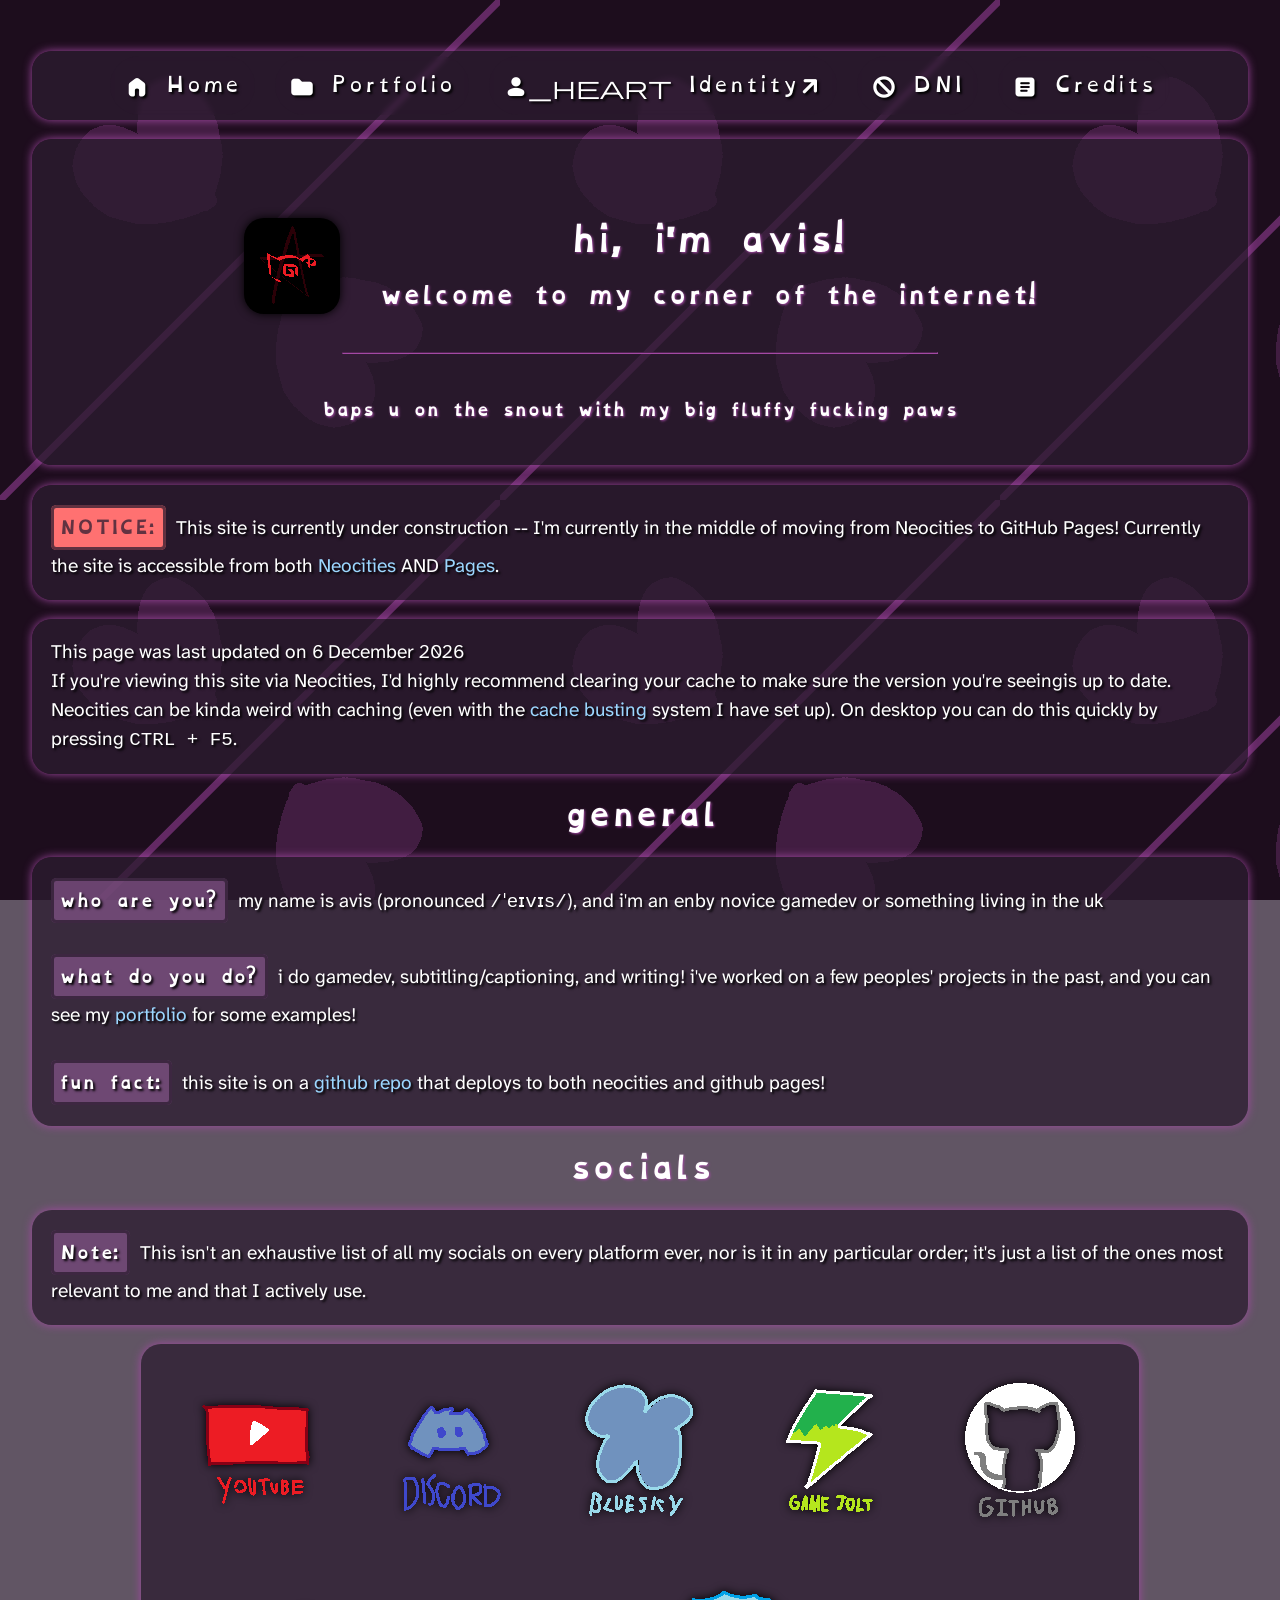
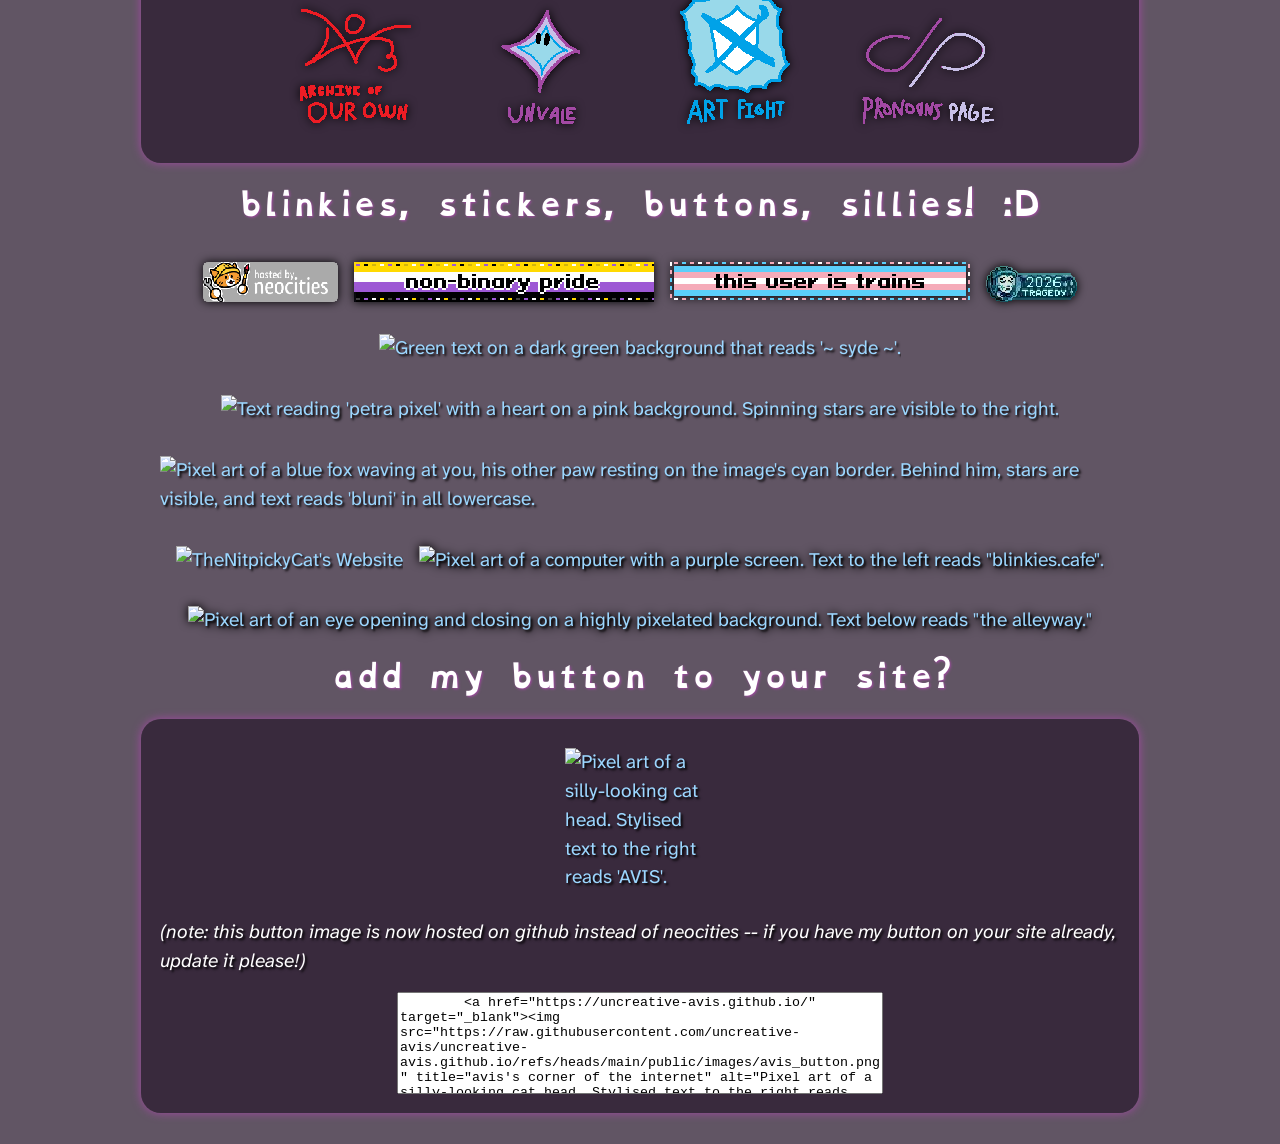
==== public/index.html @ ec759b1f "Remove links to hyper/fixations page dont like it anymore lol" ====
<!DOCTYPE html>
<html lang="en">
  <head>
    <meta charset="UTF-8">
    <meta name="viewport" content="width=device-width, initial-scale=1.0">
    <title>avis's corner of the internet</title>
    <link href="style.css" rel="stylesheet" type="text/css" media="all">
    <script src="src/cachebust.js" defer></script>
    
    <link rel="icon" type="image/png" href="images/icons/spooky_icon_2026.png">
  </head>
  
  <body>
    
    <nav><div id="nav-container"></div></nav> <!-- navigation bar -->
    
    <main id="main">
    <div id="intro-box" class="center box">
      <div class="flex-container" style="flex-direction: column; gap: 0.5em;">
        <div class="flex-container" style="gap: 2em;">
          <img src="images/icons/spooky_icon_2026.png" class="sway-anim drop-shadow" style="height: 5em; border-radius: var(--radius-xl);"
          alt="A rotating icon showing a cat head shape with an ear ring on its left ear, a stylised letter 'A' in the middle.">
          <div>
            <h1>hi, i'm avis!</h1>
            <h3>welcome to my corner of the internet!</h3>
          </div>
        </div>
        <hr>
        <!--
        <button onclick="randomizeSplashText()" title="asdsa">
          <span class="material-symbols-rounded" aria-hidden="true">refresh</span> refresh splash
        </button>
        -->
        <h5 id="splash" onclick="randomizeSplashText()">
          loading, please wait... (or you have JS disabled)
        </h5>
      </div>
    </div>

    <noscript>
      <div class="box dark">
        <strong class="label">⚠️ Heads up:</strong>
        You have JavaScript disabled, so some stuff -- like cache busting and the navigation bar -- might not work.<br>
        In case you don't want to enable JavaScript, below is a non-JS list of pages usually accessible from the nav bar.
        <nav>
          <ul style="display: flex; flex-wrap: wrap; gap: 1em; list-style: none; padding: 0; margin: 0;">
            <li>
              <a href="index.html">
                🏠 Home
              </a>
            </li>
            <!--
            <li>
              <a href="hyperfixations.html">
                ⭐ Fixations
              </a>
            </li>
            -->
            <li>
              <a href="portfolio.html">
                📁 Portfolio
              </a>
            </li>
            <li>
              <a href="https://en.pronouns.page/@uncreative_avis/" target="_blank">
                👤 Pronouns Page
              </a>
            </li>
            <li>
              <a href="dniinfo.html">
                🚫 DNI Criteria
              </a>
            </li>
          </ul>
        </nav>
      </div>
    </noscript>

    <!--
    <div class="box" style="display: flex; justify-content: center;">
      <img src="images/corner.png" style="width: 25vw; min-width: 250px;"
      alt="An image of a purple cat with a gold earring on their left ear, text besides them reads 'Welcome to my corner of the internet!'">
    </div>
    -->
    
    <p class="box">
      <strong class="label label-warning">NOTICE:</strong>
      This site is currently under construction -- I'm currently in the middle of moving
      from Neocities to GitHub Pages! Currently the site is accessible from both
      <a href="https://uncreative-avis.neocities.org/" target="_blank">Neocities</a> AND
      <a href="https://uncreative-avis.github.io/" target="_blank">Pages</a>.
    </p>
      
    <p class="box">
      This page was last updated on <span id='lastUpdateDate'></span><br>

      If you're viewing this site via Neocities, I'd highly recommend clearing your cache to make sure
      the version you're seeingis up to date. Neocities can be kinda weird with caching
      (even with the <a href="https://petrapixel.neocities.org/coding/cachebusting">cache busting</a> system
      I have set up). On desktop you can do this quickly by pressing <code>CTRL + F5</code>.
    </p>

    <h2 id="general-header">general</h2>
      <p id="main-text" class="box">
        <strong class="label">who are you?</strong> my name is avis (pronounced <code>/ˈeɪvɪs/</code>),
        and i'm an enby novice gamedev or something living in the uk
        
        <br><br>

        <!--
        i'm autistic and i tend to hyperfixate on stuff (hopefully up-to-date list of which can be found here:
        <a href="hyperfixations.html">hyperfixations</a>)
        
        <br><br>
        -->
        
        <strong class="label">what do you do?</strong> i do gamedev, subtitling/captioning, and writing!
        i've worked on a few peoples' projects in the past, and you can see
        my <a href="portfolio.html">portfolio</a> for some  examples!
        
        <br><br>

        <strong class="label">fun fact:</strong> this site is on a
        <a href="https://github.com/uncreative-avis/uncreative-avis.github.io" target="_blank">github repo</a>
        that deploys to both neocities and github pages!
      </p>
      
      <h2 id="socials-header">socials</h2>
      <p class="box">
        <strong class="label">Note:</strong> This isn't an exhaustive list of all my socials
        on every platform ever, nor is it in any particular order;
        it's just a list of the ones most relevant to me and that I actively use.
      </p>
      <div class="box socials medium">
        <a href="https://youtube.com/@uncreative_avis" target="_blank">
          <img src="images/buttons/youtube.png" class="drop-shadow" alt="YouTube Button">
        </a>
        <a href="https://discordapp.com/users/490190083144548352/" target="_blank">
          <img src="images/buttons/discord.png" class="drop-shadow" alt="Discord Profile Button">
        </a>
        <a href="https://bsky.app/profile/uncreative-avis.bsky.social/" target="_blank">
          <img src="images/buttons/bsky.png" class="drop-shadow" alt="Bluesky Button">
        </a>
        <a href="https://gamejolt.com/@uncreative_avis" target="_blank">
          <img src="images/buttons/gamejolt.png" class="drop-shadow" alt="Game Jolt Button">
        </a>
        <a href="https://github.com/uncreative-avis" target="_blank">
          <img src="images/buttons/github.png" class="drop-shadow" alt="GitHub Button">
        </a>
        <a href="javascript:showAO3Warning();">
          <img src="images/buttons/ao3.png" class="drop-shadow" alt="Archive of Our Own Button">
        </a>
        <a href="https://unvale.io/uncreativeavis/" target="_blank">
          <img src="images/buttons/unvale.png" class="drop-shadow" alt="Unvale Button">
        </a>
        <a href="https://artfight.net/~uncreative_avis" target="_blank">
          <img src="images/buttons/artfight.png" class="drop-shadow" alt="Art Fight Button">
        </a>
        <a href="https://en.pronouns.page/@uncreative_avis/" target="_blank">
          <img src="images/buttons/pronounspage.png" class="drop-shadow" alt="Pronouns Page Button">
        </a>

        <!-- THE COMMENTED-OUT SECTION OF DEATH AND DESPAIR
        <a href="https://x.com/uncreative_avis" target="_blank">
          <img src="buttons/twitter.png" class="drop-shadow" alt="Twitter Button">
        </a>
        <a href="https://uncreativeavis.straw.page/" target="_blank">
          <img src="buttons/strawpage.png" alt="Straw Page Button" style="width: 10vw;">
        </a>
        <a href="https://uncreative-avis.tumblr.com/" target="_blank">
          <img src="buttons/tumblr.png" class="drop-shadow" alt="Tumblr Button">
        </a>
        -->
      </div>
    </main>

    <!--
    <h2><a href="dniinfo.html">DNI CRITERIA</a></h2>
    -->

    <h2 id="blinkies-header">blinkies, stickers, buttons, sillies! :D</h2>
    <div class="blinkies medium">
      <img class="drop-shadow" src="images/neocities.png"
      alt="An image of a cat holding a wrench & paintbrush, wearing a construction hat. Text next to them reads 'hosted by neocities'.">
      
      <img class="drop-shadow" src="images/blinkie_enby.gif"
      alt="A non-binary flag with blinking lights on the top and bottom. Text in the middle reads 'non-binary pride'.">
      
      <img class="drop-shadow" src="images/blinkie_trans.gif"
      alt="A trans flag with blinking lights on the top and bottom. Text in the middle reads 'this user is trains'.">

      <img class="drop-shadow" src="images/artfight_2026_tragedy.webp" title="Art Fight 2026 - Team Tragedy"
      alt="Art Fight Pixel blinkie. A crying face with long hair to the left, and the text '2026 Tragedy' to the right. The background has raining clouds and the whole image is in various blues.">
    
      <a href="https://cipherswag.neocities.org" target="_blank">
        <img src="https://cipherswag.neocities.org/gfx/button.png" title="cipherswag" alt="Green text on a dark green background that reads '~ syde ~'.">
      </a>

      <a href="https://petrapixel.neocities.org/" target="_blank">
        <img src="https://cdn.jsdelivr.net/gh/petracoding/petrapixel.neocities.org@latest/public/assets/img/linkback.gif" title="petrapixel" alt="Text reading 'petra pixel' with a heart on a pink background. Spinning stars are visible to the right.">
      </a>

      <a href="https://bluni.neocities.org/" target='_blank'>
        <img src="https://bluni.neocities.org/WebsiteButton.gif" title="bluni" alt="Pixel art of a blue fox waving at you, his other paw resting on the image's cyan border. Behind him, stars are visible, and text reads 'bluni' in all lowercase.">
      </a>

      <a href="https://thenitpickycat.neocities.org/" target="_blank">
        <img src="https://thenitpickycat.neocities.org/button.gif" title="TheNitpickyCat's Website" alt="TheNitpickyCat's Website">
      </a>

      <a href='https://blinkies.cafe/' target='_blank'>
        <img class="drop-shadow" src='https://blinkies.cafe/b/display/blinkiesCafe-badge.gif' title="blinkies.cafe | make your own blinkies!" alt='Pixel art of a computer with a purple screen. Text to the left reads "blinkies.cafe".'>
      </a>

      <a href="https://thealleyway.scvm.dev/" target='_blank'>
        <img class="drop-shadow" src="https://thealleyway.scvm.dev/buttons/alleyway.gif" title="the alleyway." alt='Pixel art of an eye opening and closing on a highly pixelated background. Text below reads "the alleyway."'>
      </a>
    </div>

    <h2 id="add-button-header">add my button to your site?</h2>
    <div class="box medium center" style="gap: 1rem; display:flex; flex-direction: column;">
      <a href="https://uncreative-avis.github.io/" target="_blank">
        <img src="https://raw.githubusercontent.com/uncreative-avis/uncreative-avis.github.io/refs/heads/main/public/images/avis_button.png" title="avis's corner of the internet" alt="Pixel art of a silly-looking cat head. Stylised text to the right reads 'AVIS'.">
      </a>
      <em>(note: this button image is now hosted on github instead of neocities -- if you have my button on your site already, update it please!)</em>
      <textarea id="button-copy-paste" readonly style="width: 50%; min-height: 6rem; resize: none;">
        <a href="https://uncreative-avis.github.io/" target="_blank"><img src="https://raw.githubusercontent.com/uncreative-avis/uncreative-avis.github.io/refs/heads/main/public/images/avis_button.png" title="avis's corner of the internet" alt="Pixel art of a silly-looking cat head. Stylised text to the right reads 'AVIS'."></a>
      </textarea>
    </div>
  </body>
</html>
---- public/style.css ----
/* fonts */
@import url('https://fonts.googleapis.com/css2?family=Atkinson+Hyperlegible+Next:wght@500&display=swap');

/* icons */
@import url('https://fonts.googleapis.com/css2?family=Material+Symbols+Rounded:opsz,wght,FILL,GRAD@20..48,100..700,0..1,-50..200&icon_names=arrow_outward,arrow_upward,article,assignment,block,check,deployed_code,folder,home,info,kid_star,link_2,person_heart,refresh,question_mark,subtitles');

@font-face {
  font-family: OpenDyslexic;
  src: url('fonts/OpenDyslexic-Regular.woff2') format('woff2'),
        url('fonts/OpenDyslexic-Regular.woff') format('woff');
}

:root {

  /* CONSTANTS */

  --ease: cubic-bezier(0.16, 1, 0.3, 1);
  --ease-elastic: cubic-bezier(0.11, 1.365, 0, 1);
    
  --atkinson: 'Atkinson Hyperlegible Next',
    -apple-system, BlinkMacSystemFont,
    "Segoe UI", Arial, Tahoma, Verdana, sans-serif;
    
  --opendyslexic: 'OpenDyslexic',
    "Comic Sans MS", sans-serif;

  --default-text-color: rgb(255, 255, 255);
  --alt-text-color: rgb(255, 255, 0);

  --default-container-bg-color: rgba(45, 29, 49, 0.75);
  --alt-container-bg-color: rgb(0, 0, 0);

  --hover-size: 1.05;
  --active-size: 0.95;

  --rotate-angle: 1deg;

  --bg-dark: rgba(47, 29, 49, 0.75);
  --bg-med: rgba(70, 29, 77, 0.75);
  --bg-light: rgba(128, 82, 134, 0.75);

  --shadow-glow: rgb(163, 73, 164);
  --active-glow: rgb(255, 113, 208);

  --radius-sm:   0.25rem;
  --radius-lg:   0.33rem;
  --radius-xl:   1.25rem;
  --radius-xxl:  2.50rem;
  --radius-pill:  9999px;

  --link: rgb(156, 215, 255);
  --link-hover: rgb(255, 183, 255);
  --link-visited: rgb(255, 113, 208);

  --red: rgb(255, 113, 113);
  --green: rgb(156, 255, 177);
  --yellow: rgb(255, 248, 156);

  /* CONFIGURABLE SCHTUFF */

  --body-font: var(--atkinson);
  --title-font: var(--opendyslexic);
  --nav-font: var(--opendyslexic);

  --text-color: var(--default-text-color);

  --container-bg: var(--default-container-bg-color);
  --label-bg: var(--bg-light);
}

body {
  background-color: var(--container-bg);
  background-image: url('images/background.png');
  background-repeat: repeat;
  background-attachment: fixed;
  image-rendering: pixelated;
  color: var(--text-color);
  font-family: var(--body-font);
  font-size: 1.2rem;
  /* text-align: center; */
  overflow-wrap: break-word;
  text-shadow: #000000 0.1em 0.1em 0.125em;
  line-height: 1.5em;
  padding: 1.5rem;
}

.box {
  background-color: var(--container-bg);
  padding: 1em;
  border-radius: var(--radius-xl);
  box-shadow: 0px 0px 10px var(--shadow-glow);
}

.blur {
  backdrop-filter: blur(5px);
  -webkit-backdrop-filter: blur(5px);
}

.box.dark {
  background-color: rgba(15, 15, 15, 0.75);
}

.box ul {
  padding-left: 3rem;
}

.box a img {
  display: block;
  width: 150px;
  max-width: 100%;
  margin: 10px auto;
}

summary {
  cursor: pointer;
  padding: 0.5em;
  background-color: var(--bg-med);
  border-radius: var(--radius-xl);
  transition: all 0.3s var(--ease);
}

summary:hover, summary:focus {
  transform: scale(calc(var(--hover-size) * 0.975));
  -webkit-transform: scale(calc(var(--hover-size) * 0.975));
  border-radius: var(--radius-lg);
  background-color: var(--bg-light);
  box-shadow: 0px 0px 15px var(--active-glow);
}

summary:active {
  transform: scale(calc(var(--active-size) * 1.05));
  -webkit-transform: scale(calc(var(--active-size) * 1.05));
  background-color: var(--bg-light);
  box-shadow: 0px 0px 15px var(--active-glow);
}

details {
  margin: 20px auto;
}

.medium {
  max-width: 50em;
  margin: 0 auto;
}

.long {
  max-width: 66em;
  margin: 0 auto;
}

strong.label {
  font-family: var(--title-font);
  font-size: 1rem;
  background-color: var(--label-bg);
  border-radius: var(--radius-lg);
  margin: 5px;
  margin-left: 0px;
  padding: 5px;
  padding-right: 10px;
  line-height: 3rem;
  
  border-style: solid;
  border-width: 0.2rem;
  border-color: var(--container-bg);
}

strong.label-warning {
  background-color: var(--red);
  corner-shape: notch;
  color: var(--container-bg);
  text-shadow: none;
}

a {
  display: inline-block;
  border-radius: var(--radius-xxl);
  text-decoration: none;

  transition: all 0.3s var(--ease);
}


a img.glow {
  transition: all 0.3s var(--ease);
}

a:link {
  color: var(--link);
}

a:visited {
  color: var(--link-visited);
}

a:hover, a:focus {
  border-radius: var(--radius-lg);
  color: var(--link-hover);
  background-color: var(--bg-light);
  box-shadow: 0px 0px 15px var(--active-glow);
  transform: scale(var(--hover-size));
  -webkit-transform: scale(var(--hover-size));
}

a:hover.rotate, a:focus.rotate {
  transform: rotate(var(--rotate-angle)) scale(var(--hover-size));
  -webkit-transform: rotate(var(--rotate-angle)) scale(var(--hover-size));
}

a:active {  
  color: var(--text-color);
  border-radius: var(--radius-xl);
  transform: scale(var(--active-size));
  -webkit-transform: scale(var(--active-size));
  box-shadow: 0px 0px 15px var(--active-glow);
}

a.no-box {
  background: none;
  box-shadow: none;
}

a:hover img.glow {
  filter: brightness(125%);
  -webkit-filter: brightness(125%);
}

a:active img.glow {
  filter: brightness(75%);
  -webkit-filter: brightness(75%);
}

a:hover.rotate:active {
  transform: rotate(calc(var(--rotate-angle) * -1)) scale(var(--active-size));
  -webkit-transform: rotate(calc(var(--rotate-angle) * -1)) scale(var(--active-size));
}

img.bordered {
  box-shadow: #000000 1px 1px 10px;
}

img.drop-shadow {
  filter: drop-shadow(#000 0px 0px 5px);
}

a:focus-visible,
button:focus-visible,
summary:focus-visible,
textarea:focus-visible {
  outline: 2px solid var(--link-hover);
  outline-offset: 3px;
}

.socials {
  display: flex;
  flex-wrap: wrap;
  align-items: center;
  justify-content: center;
  margin: 0 auto;
  gap: 2.5rem;
}

.socials a {
  width: 150px;
}

.socials a img {
  width: 100%;
  height: 100%;
  object-fit: contain;
}

li {
  margin: 5px 5px;
  text-align: left;
}

h1 {
  font-size: 2rem;
}

h1, h2, h3, h4, h5, h6 {
  font-family: var(--title-font);
  text-shadow: var(--shadow-glow) 1px 1px 2.5px;
  line-height: 125%;
  text-align: center;
}

html {
  scroll-behavior: smooth;
}

hr {
  width: 75%;
  border-color: var(--shadow-glow);
}

button {
  color: var(--text-color);
  background-color: var(--container-bg);
  border: none;
  padding: 12px 20px;
  gap: 1rem;
  text-align: center;
  font-size: 1em;
  text-shadow: 
    #000000 0px 0px 0.125em,
    #000000 0.1em 0.1em 0.125em;
  display: inline-block;
  margin: 4px 2px;
  border-radius: var(--radius-xl);
  cursor: pointer;
  box-shadow: 0px 0px 10px var(--shadow-glow); 
  font-family: var(--body-font);
  transition: all 0.3s var(--ease);
}

button:hover, button:focus {
  background-color: var(--bg-light);
  box-shadow: 0px 0px 10px var(--shadow-glow);
  border-radius: var(--radius-lg);
  transform: scale(var(--hover-size));
  -webkit-transform: scale(var(--hover-size));
}

button:active {
  background-color: var(--bg-light);
  box-shadow: 0px 0px 15px var(--active-glow);
  border-radius: var(--radius-xl);
  transform: scale(var(--active-size));
  -webkit-transform: scale(var(--active-size));
}

.navbar ul{
  font-family: var(--nav-font);
  list-style-type: none;
  gap: 10px;
  background-color: var(--container-bg);
  border-radius: var(--radius-xl);
  box-shadow: 0px 0px 10px var(--shadow-glow);
  padding: 0;
  
  display: flex;
  flex-shrink: 1;
  
  /* stuff to make it so that the navbar is NOT scrollable on smaller screens */
  justify-content: center;
}

.navbar a{
  color: var(--text-color);
  text-decoration: none;
  padding: 15px;
  display: block;
  text-align: center;
  transition: all 0.3s var(--ease);
  backdrop-filter: blur(2.5px);
  -webkit-backdrop-filter: blur(2.5px);
}

.flex-container {
  display: flex;
  align-items: center;
  gap: 20px;
  margin-top: 20px;
}

.blinkies {
  display: flex;
  flex-wrap: wrap;
  align-items: center;
  justify-content: center;
  gap: 1rem;
}

.blinkies img {
  height: 2.5rem; margin-top: 1rem;
}

.size-in-anim {
  animation: size-in 1s var(--ease);
}

.sway-anim{
  animation:
    size-in 1s var(--ease),
    sway 3s ease-in-out infinite;
}

@keyframes size-in {
  from {
    scale: 0%
  }
  to {
    scale: 100%
  }
}

@keyframes sway {
  0% {
    transform: rotate(-5deg)
  }
  50% {
    transform: rotate(5deg)
  }
  100% {
    transform: rotate(-5deg)
  }
}

/* media thing to reduce motion for people who have that on */
@media (prefers-reduced-motion: reduce) {
  a:hover, a:focus, a:active,
  button:hover, button:focus, button:active,
  summary:hover, summary:focus, summary:active {
    transform: none !important;
    transition: none !important;
  }
  html {
    scroll-behavior: auto !important;
  }
  .sway-anim {
    animation: none !important;
  }
  .size-in-anim {
    animation: none !important;
  }
}

/* stuff for smaller screens */
@media (max-width: 1024px) {
  /* make the navbar scrollable */
  .navbar ul {
    justify-content: flex-start;
    overflow-x: auto;
    white-space: nowrap;
  }

  /* make flex-container that has "hello" text centre stuff */
  .flex-container {
    flex-direction: column;
    text-align: center;
  }

  /* shrink and tighten spacing for the socials buttons */
  .socials {
    gap: 1.25rem;
  }
  .socials a {
    width: 7rem;
  }

  /* reduce padding */
  body {
    padding: 1rem;
  }
}

.material-symbols-rounded {
  font-size: 1.5rem;
  font-variation-settings:
    'FILL' 1,
    'wght' 700,
    'GRAD' 200,
    'opsz' 20;
  vertical-align: middle;
}

.center {
  display: flex;
  justify-content: center;
  align-items: center;
}

::-webkit-scrollbar {
  width: 0.66rem;
  height: 0.66rem;
  background: transparent;
}

::-webkit-scrollbar-track {
  background: var(--container-bg);
}

::-webkit-scrollbar-thumb {
  background: var(--link-visited);
  border-radius: var(--radius-pill);
  border: 1px solid transparent;
  background-clip: content-box;
}

::-webkit-scrollbar-thumb:hover {
  background: var(--link-hover); 
  border: 1.5px solid transparent;
  background-clip: content-box;
}
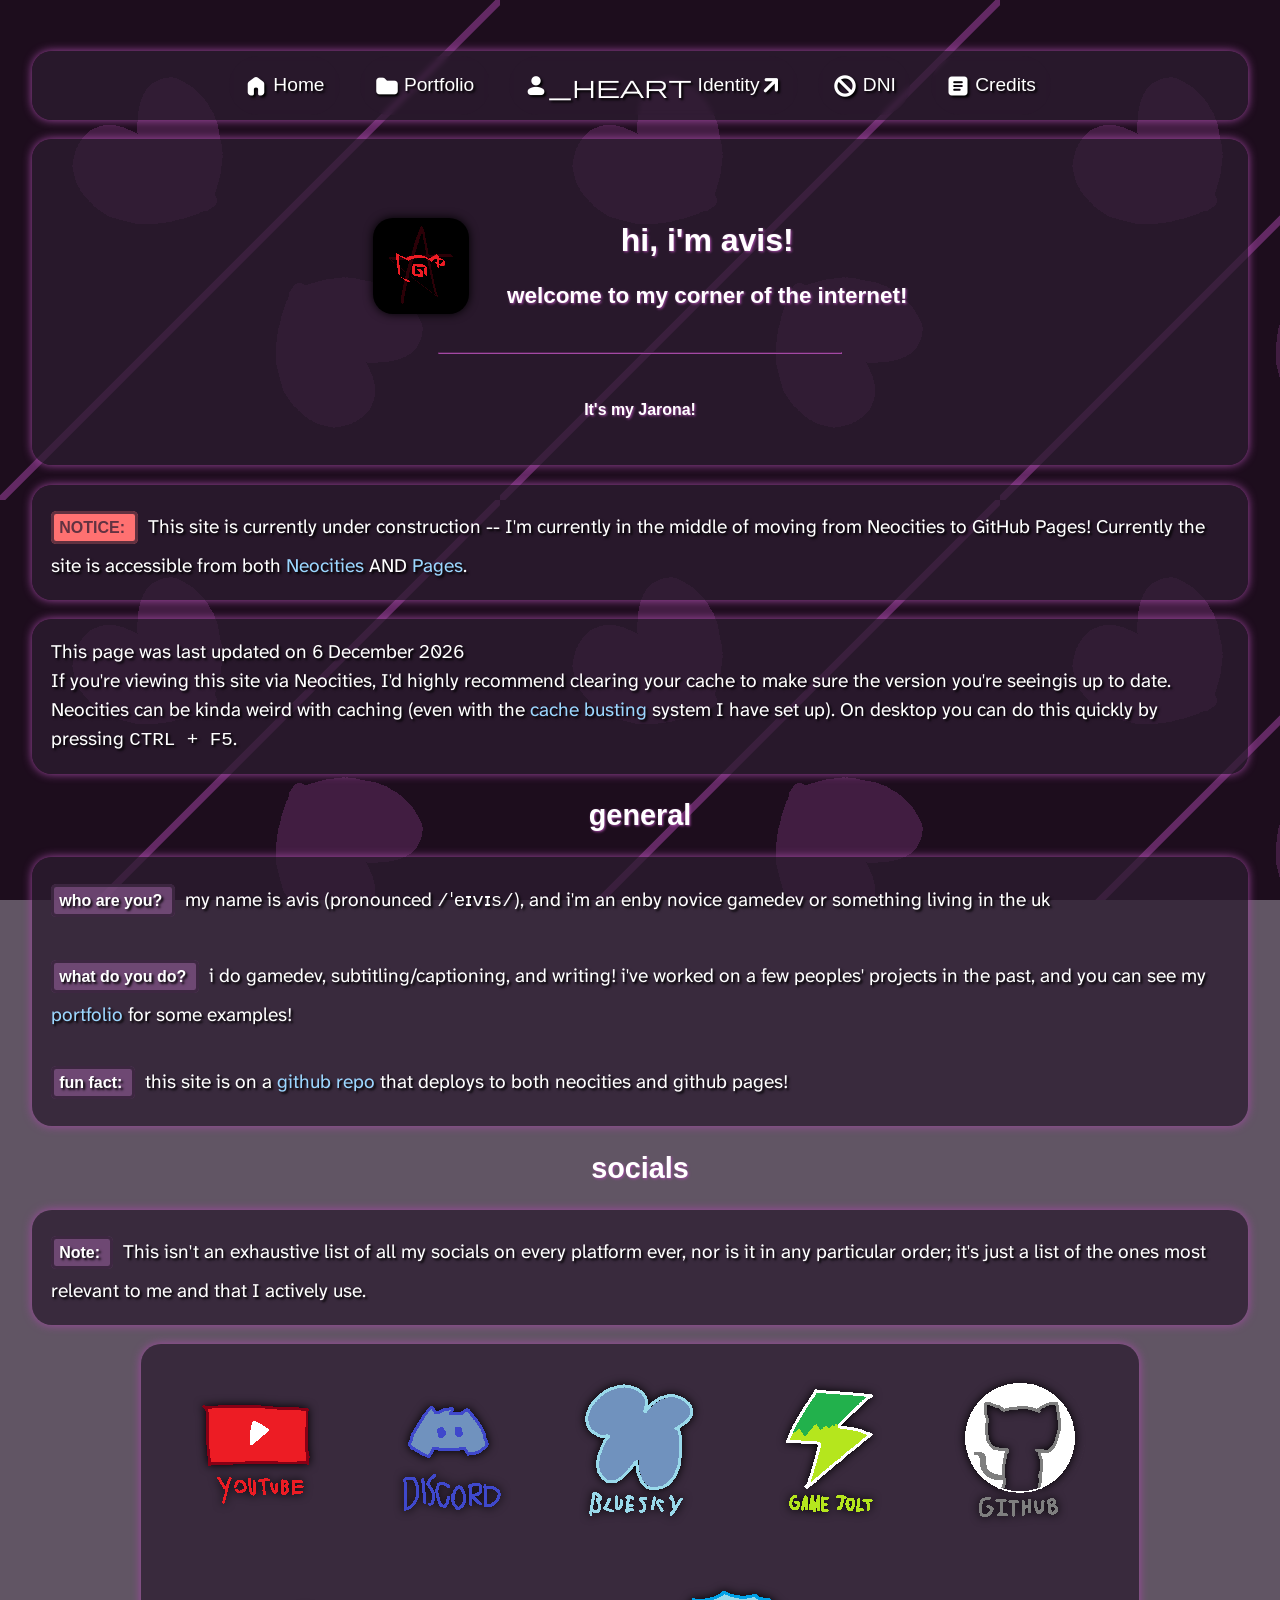
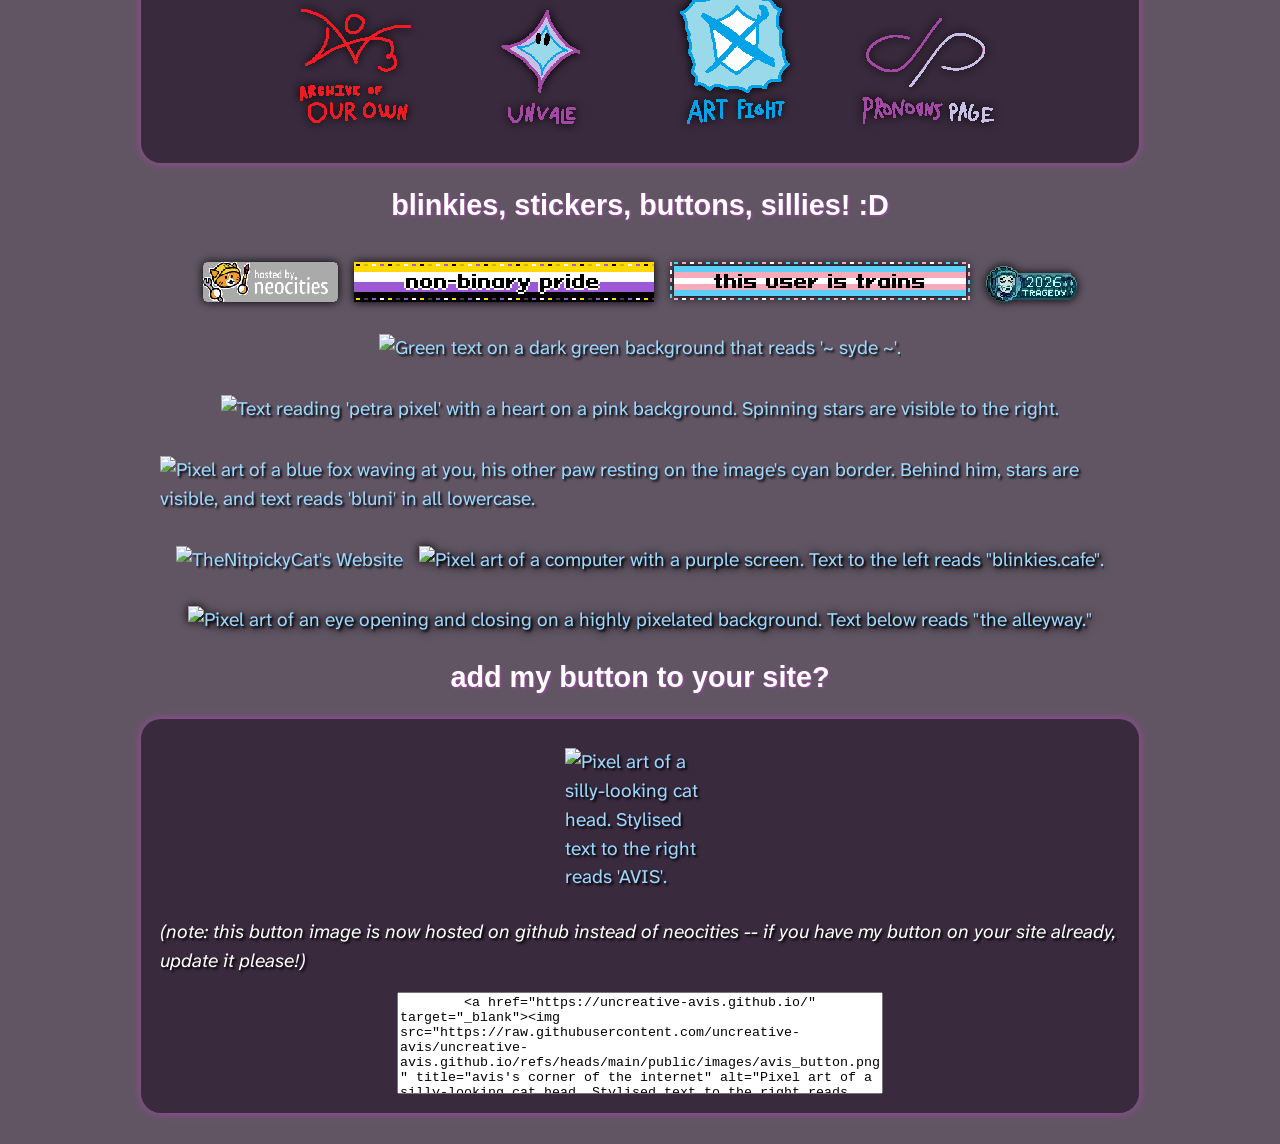
==== commit ead1e32a: "Move main CSS to new folder" ====
--- a/public/index.html
+++ b/public/index.html
@@ -4,7 +4,7 @@
     <meta charset="UTF-8">
     <meta name="viewport" content="width=device-width, initial-scale=1.0">
     <title>avis's corner of the internet</title>
-    <link href="style.css" rel="stylesheet" type="text/css" media="all">
+    <link href="css/style.css" rel="stylesheet" type="text/css" media="all">
     <script src="src/cachebust.js" defer></script>
     
     <link rel="icon" type="image/png" href="images/icons/spooky_icon_2026.png">
--- a/public/css/style.css
+++ b/public/css/style.css
@@ -0,0 +1,495 @@
+/* fonts */
+@import url('https://fonts.googleapis.com/css2?family=Atkinson+Hyperlegible+Next:wght@500&display=swap');
+
+/* icons */
+@import url('https://fonts.googleapis.com/css2?family=Material+Symbols+Rounded:opsz,wght,FILL,GRAD@20..48,100..700,0..1,-50..200&icon_names=arrow_outward,arrow_upward,article,assignment,block,check,deployed_code,folder,home,info,kid_star,link_2,person_heart,refresh,question_mark,subtitles');
+
+@font-face {
+  font-family: OpenDyslexic;
+  src: url('fonts/OpenDyslexic-Regular.woff2') format('woff2'),
+        url('fonts/OpenDyslexic-Regular.woff') format('woff');
+}
+
+:root {
+
+  /* CONSTANTS */
+
+  --ease: cubic-bezier(0.16, 1, 0.3, 1);
+  --ease-elastic: cubic-bezier(0.11, 1.365, 0, 1);
+    
+  --atkinson: 'Atkinson Hyperlegible Next',
+    -apple-system, BlinkMacSystemFont,
+    "Segoe UI", Arial, Tahoma, Verdana, sans-serif;
+    
+  --opendyslexic: 'OpenDyslexic',
+    "Comic Sans MS", sans-serif;
+
+  --default-text-color: rgb(255, 255, 255);
+  --alt-text-color: rgb(255, 255, 0);
+
+  --default-container-bg-color: rgba(45, 29, 49, 0.75);
+  --alt-container-bg-color: rgb(0, 0, 0);
+
+  --hover-size: 1.05;
+  --active-size: 0.95;
+
+  --rotate-angle: 1deg;
+
+  --bg-dark: rgba(47, 29, 49, 0.75);
+  --bg-med: rgba(70, 29, 77, 0.75);
+  --bg-light: rgba(128, 82, 134, 0.75);
+
+  --shadow-glow: rgb(163, 73, 164);
+  --active-glow: rgb(255, 113, 208);
+
+  --radius-sm:   0.25rem;
+  --radius-lg:   0.33rem;
+  --radius-xl:   1.25rem;
+  --radius-xxl:  2.50rem;
+  --radius-pill:  9999px;
+
+  --link: rgb(156, 215, 255);
+  --link-hover: rgb(255, 183, 255);
+  --link-visited: rgb(255, 113, 208);
+
+  --red: rgb(255, 113, 113);
+  --green: rgb(156, 255, 177);
+  --yellow: rgb(255, 248, 156);
+
+  /* CONFIGURABLE SCHTUFF */
+
+  --body-font: var(--atkinson);
+  --title-font: var(--opendyslexic);
+  --nav-font: var(--opendyslexic);
+
+  --text-color: var(--default-text-color);
+
+  --container-bg: var(--default-container-bg-color);
+  --label-bg: var(--bg-light);
+}
+
+body {
+  background-color: var(--container-bg);
+  background-image: url('../images/background.png');
+  background-repeat: repeat;
+  background-attachment: fixed;
+  image-rendering: pixelated;
+  color: var(--text-color);
+  font-family: var(--body-font);
+  font-size: 1.2rem;
+  /* text-align: center; */
+  overflow-wrap: break-word;
+  text-shadow: #000000 0.1em 0.1em 0.125em;
+  line-height: 1.5em;
+  padding: 1.5rem;
+}
+
+.box {
+  background-color: var(--container-bg);
+  padding: 1em;
+  border-radius: var(--radius-xl);
+  box-shadow: 0px 0px 10px var(--shadow-glow);
+}
+
+.blur {
+  backdrop-filter: blur(5px);
+  -webkit-backdrop-filter: blur(5px);
+}
+
+.box.dark {
+  background-color: rgba(15, 15, 15, 0.75);
+}
+
+.box ul {
+  padding-left: 3rem;
+}
+
+.box a img {
+  display: block;
+  width: 150px;
+  max-width: 100%;
+  margin: 10px auto;
+}
+
+summary {
+  cursor: pointer;
+  padding: 0.5em;
+  background-color: var(--bg-med);
+  border-radius: var(--radius-xl);
+  transition: all 0.3s var(--ease);
+}
+
+summary:hover, summary:focus {
+  transform: scale(calc(var(--hover-size) * 0.975));
+  -webkit-transform: scale(calc(var(--hover-size) * 0.975));
+  border-radius: var(--radius-lg);
+  background-color: var(--bg-light);
+  box-shadow: 0px 0px 15px var(--active-glow);
+}
+
+summary:active {
+  transform: scale(calc(var(--active-size) * 1.05));
+  -webkit-transform: scale(calc(var(--active-size) * 1.05));
+  background-color: var(--bg-light);
+  box-shadow: 0px 0px 15px var(--active-glow);
+}
+
+details {
+  margin: 20px auto;
+}
+
+.medium {
+  max-width: 50em;
+  margin: 0 auto;
+}
+
+.long {
+  max-width: 66em;
+  margin: 0 auto;
+}
+
+strong.label {
+  font-family: var(--title-font);
+  font-size: 1rem;
+  background-color: var(--label-bg);
+  border-radius: var(--radius-lg);
+  margin: 5px;
+  margin-left: 0px;
+  padding: 5px;
+  padding-right: 10px;
+  line-height: 3rem;
+  
+  border-style: solid;
+  border-width: 0.2rem;
+  border-color: var(--container-bg);
+}
+
+strong.label-warning {
+  background-color: var(--red);
+  corner-shape: notch;
+  color: var(--container-bg);
+  text-shadow: none;
+}
+
+a {
+  display: inline-block;
+  border-radius: var(--radius-xxl);
+  text-decoration: none;
+
+  transition: all 0.3s var(--ease);
+}
+
+
+a img.glow {
+  transition: all 0.3s var(--ease);
+}
+
+a:link {
+  color: var(--link);
+}
+
+a:visited {
+  color: var(--link-visited);
+}
+
+a:hover, a:focus {
+  border-radius: var(--radius-lg);
+  color: var(--link-hover);
+  background-color: var(--bg-light);
+  box-shadow: 0px 0px 15px var(--active-glow);
+  transform: scale(var(--hover-size));
+  -webkit-transform: scale(var(--hover-size));
+}
+
+a:hover.rotate, a:focus.rotate {
+  transform: rotate(var(--rotate-angle)) scale(var(--hover-size));
+  -webkit-transform: rotate(var(--rotate-angle)) scale(var(--hover-size));
+}
+
+a:active {  
+  color: var(--text-color);
+  border-radius: var(--radius-xl);
+  transform: scale(var(--active-size));
+  -webkit-transform: scale(var(--active-size));
+  box-shadow: 0px 0px 15px var(--active-glow);
+}
+
+a.no-box {
+  background: none;
+  box-shadow: none;
+}
+
+a:hover img.glow {
+  filter: brightness(125%);
+  -webkit-filter: brightness(125%);
+}
+
+a:active img.glow {
+  filter: brightness(75%);
+  -webkit-filter: brightness(75%);
+}
+
+a:hover.rotate:active {
+  transform: rotate(calc(var(--rotate-angle) * -1)) scale(var(--active-size));
+  -webkit-transform: rotate(calc(var(--rotate-angle) * -1)) scale(var(--active-size));
+}
+
+img.bordered {
+  box-shadow: #000000 1px 1px 10px;
+}
+
+img.drop-shadow {
+  filter: drop-shadow(#000 0px 0px 5px);
+}
+
+a:focus-visible,
+button:focus-visible,
+summary:focus-visible,
+textarea:focus-visible {
+  outline: 2px solid var(--link-hover);
+  outline-offset: 3px;
+}
+
+.socials {
+  display: flex;
+  flex-wrap: wrap;
+  align-items: center;
+  justify-content: center;
+  margin: 0 auto;
+  gap: 2.5rem;
+}
+
+.socials a {
+  width: 150px;
+}
+
+.socials a img {
+  width: 100%;
+  height: 100%;
+  object-fit: contain;
+}
+
+li {
+  margin: 5px 5px;
+  text-align: left;
+}
+
+h1 {
+  font-size: 2rem;
+}
+
+h1, h2, h3, h4, h5, h6 {
+  font-family: var(--title-font);
+  text-shadow: var(--shadow-glow) 1px 1px 2.5px;
+  line-height: 125%;
+  text-align: center;
+}
+
+html {
+  scroll-behavior: smooth;
+}
+
+hr {
+  width: 75%;
+  border-color: var(--shadow-glow);
+}
+
+button {
+  color: var(--text-color);
+  background-color: var(--container-bg);
+  border: none;
+  padding: 12px 20px;
+  gap: 1rem;
+  text-align: center;
+  font-size: 1em;
+  text-shadow: 
+    #000000 0px 0px 0.125em,
+    #000000 0.1em 0.1em 0.125em;
+  display: inline-block;
+  margin: 4px 2px;
+  border-radius: var(--radius-xl);
+  cursor: pointer;
+  box-shadow: 0px 0px 10px var(--shadow-glow); 
+  font-family: var(--body-font);
+  transition: all 0.3s var(--ease);
+}
+
+button:hover, button:focus {
+  background-color: var(--bg-light);
+  box-shadow: 0px 0px 10px var(--shadow-glow);
+  border-radius: var(--radius-lg);
+  transform: scale(var(--hover-size));
+  -webkit-transform: scale(var(--hover-size));
+}
+
+button:active {
+  background-color: var(--bg-light);
+  box-shadow: 0px 0px 15px var(--active-glow);
+  border-radius: var(--radius-xl);
+  transform: scale(var(--active-size));
+  -webkit-transform: scale(var(--active-size));
+}
+
+.navbar ul{
+  font-family: var(--nav-font);
+  list-style-type: none;
+  gap: 10px;
+  background-color: var(--container-bg);
+  border-radius: var(--radius-xl);
+  box-shadow: 0px 0px 10px var(--shadow-glow);
+  padding: 0;
+  
+  display: flex;
+  flex-shrink: 1;
+  
+  /* stuff to make it so that the navbar is NOT scrollable on smaller screens */
+  justify-content: center;
+}
+
+.navbar a{
+  color: var(--text-color);
+  text-decoration: none;
+  padding: 15px;
+  display: block;
+  text-align: center;
+  transition: all 0.3s var(--ease);
+  backdrop-filter: blur(2.5px);
+  -webkit-backdrop-filter: blur(2.5px);
+}
+
+.flex-container {
+  display: flex;
+  align-items: center;
+  gap: 20px;
+  margin-top: 20px;
+}
+
+.blinkies {
+  display: flex;
+  flex-wrap: wrap;
+  align-items: center;
+  justify-content: center;
+  gap: 1rem;
+}
+
+.blinkies img {
+  height: 2.5rem; margin-top: 1rem;
+}
+
+.size-in-anim {
+  animation: size-in 1s var(--ease);
+}
+
+.sway-anim{
+  animation:
+    size-in 1s var(--ease),
+    sway 3s ease-in-out infinite;
+}
+
+@keyframes size-in {
+  from {
+    scale: 0%
+  }
+  to {
+    scale: 100%
+  }
+}
+
+@keyframes sway {
+  0% {
+    transform: rotate(-5deg)
+  }
+  50% {
+    transform: rotate(5deg)
+  }
+  100% {
+    transform: rotate(-5deg)
+  }
+}
+
+/* media thing to reduce motion for people who have that on */
+@media (prefers-reduced-motion: reduce) {
+  a:hover, a:focus, a:active,
+  button:hover, button:focus, button:active,
+  summary:hover, summary:focus, summary:active {
+    transform: none !important;
+    transition: none !important;
+  }
+  html {
+    scroll-behavior: auto !important;
+  }
+  .sway-anim {
+    animation: none !important;
+  }
+  .size-in-anim {
+    animation: none !important;
+  }
+}
+
+/* stuff for smaller screens */
+@media (max-width: 1024px) {
+  /* make the navbar scrollable */
+  .navbar ul {
+    justify-content: flex-start;
+    overflow-x: auto;
+    white-space: nowrap;
+  }
+
+  /* make flex-container that has "hello" text centre stuff */
+  .flex-container {
+    flex-direction: column;
+    text-align: center;
+  }
+
+  /* shrink and tighten spacing for the socials buttons */
+  .socials {
+    gap: 1.25rem;
+  }
+  .socials a {
+    width: 7rem;
+  }
+
+  /* reduce padding */
+  body {
+    padding: 1rem;
+  }
+}
+
+.material-symbols-rounded {
+  font-size: 1.5rem;
+  font-variation-settings:
+    'FILL' 1,
+    'wght' 700,
+    'GRAD' 200,
+    'opsz' 20;
+  vertical-align: middle;
+}
+
+.center {
+  display: flex;
+  justify-content: center;
+  align-items: center;
+}
+
+::-webkit-scrollbar {
+  width: 0.66rem;
+  height: 0.66rem;
+  background: transparent;
+}
+
+::-webkit-scrollbar-track {
+  background: var(--container-bg);
+}
+
+::-webkit-scrollbar-thumb {
+  background: var(--link-visited);
+  border-radius: var(--radius-pill);
+  border: 1px solid transparent;
+  background-clip: content-box;
+}
+
+::-webkit-scrollbar-thumb:hover {
+  background: var(--link-hover); 
+  border: 1.5px solid transparent;
+  background-clip: content-box;
+}
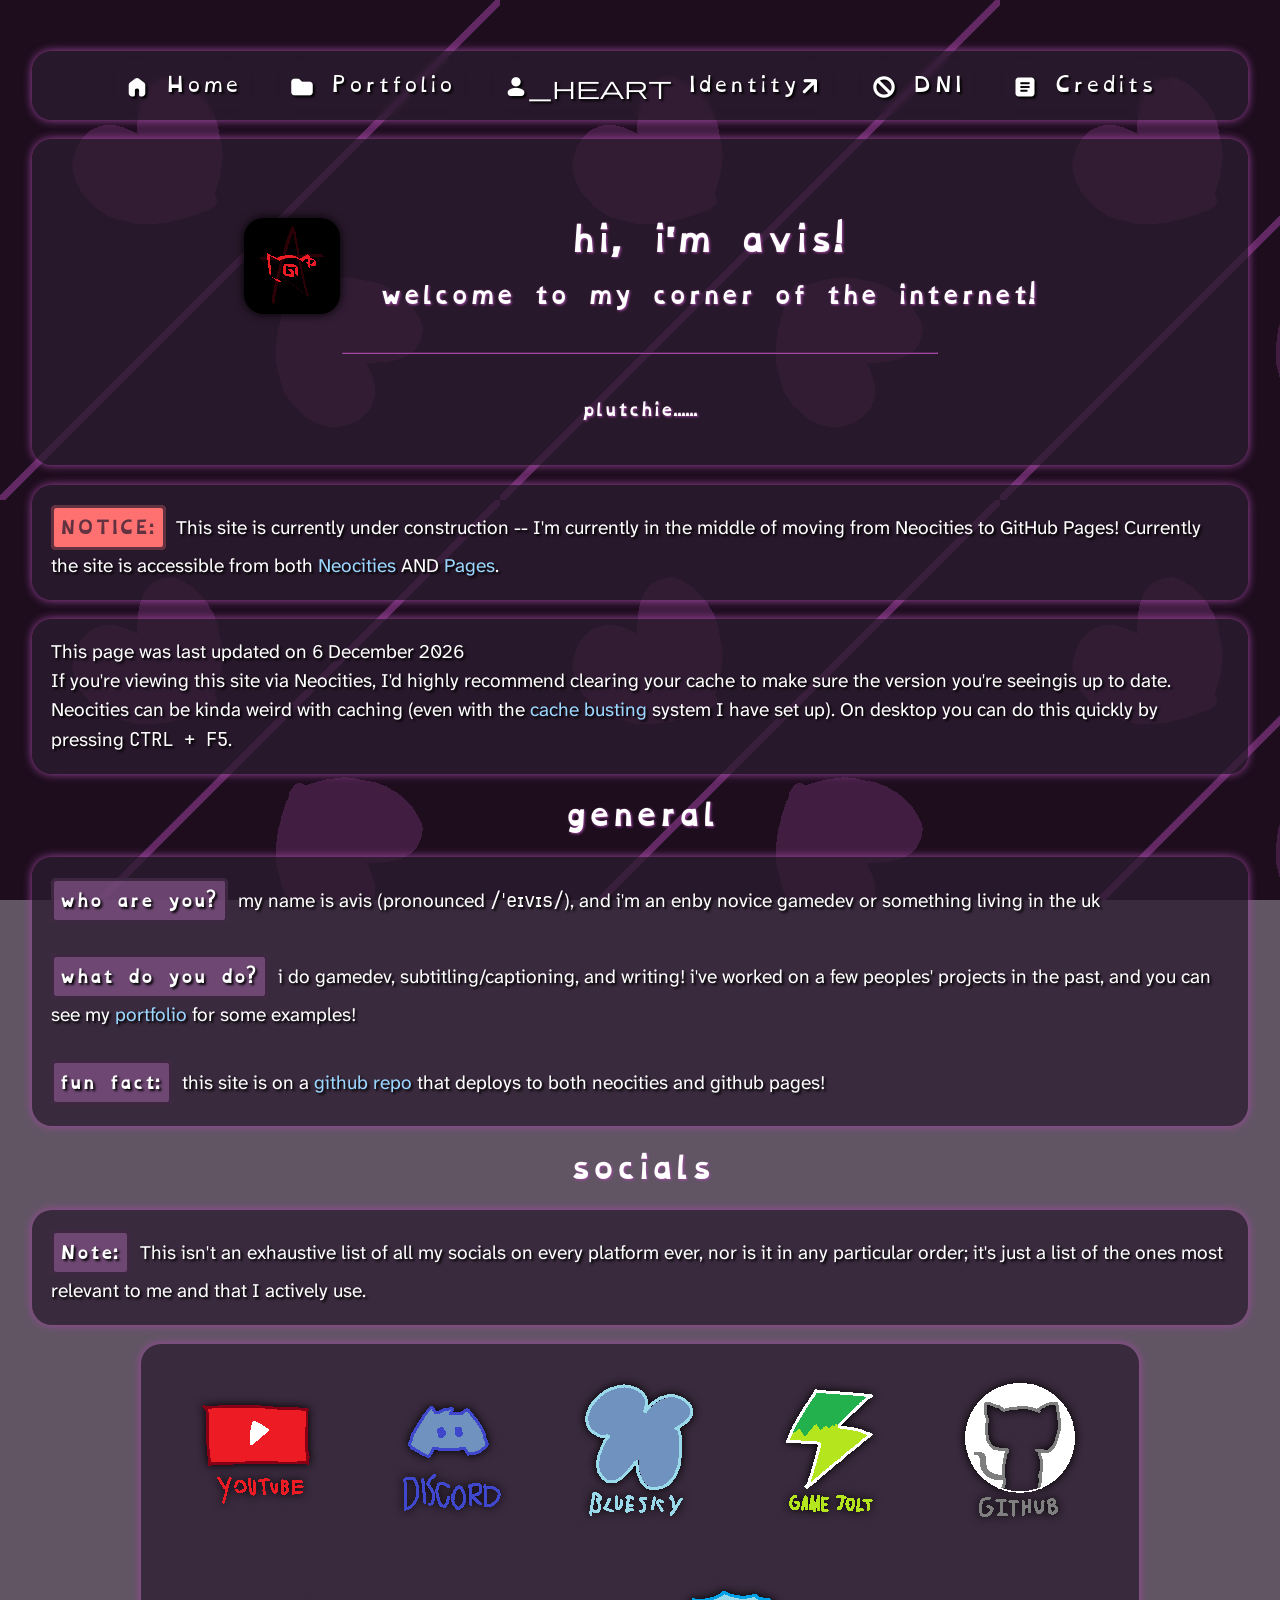
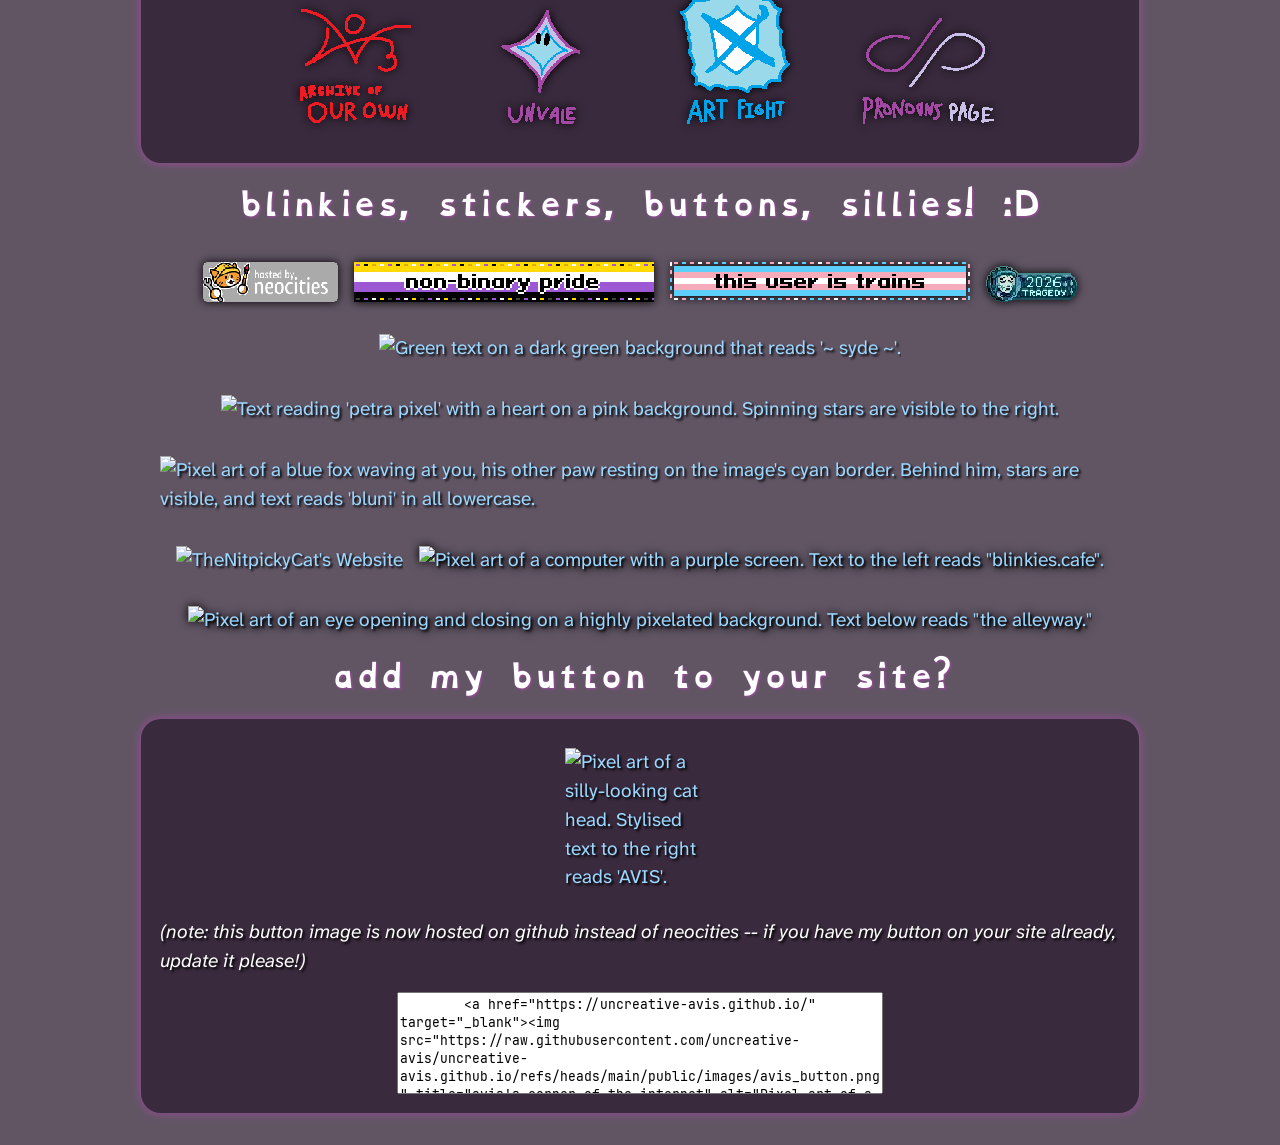
==== commit d0e9c8f2: "Remove some commented out stuff from index.html" ====
--- a/public/index.html
+++ b/public/index.html
@@ -75,13 +75,6 @@
         </nav>
       </div>
     </noscript>
-
-    <!--
-    <div class="box" style="display: flex; justify-content: center;">
-      <img src="images/corner.png" style="width: 25vw; min-width: 250px;"
-      alt="An image of a purple cat with a gold earring on their left ear, text besides them reads 'Welcome to my corner of the internet!'">
-    </div>
-    -->
     
     <p class="box">
       <strong class="label label-warning">NOTICE:</strong>
@@ -106,13 +99,6 @@
         and i'm an enby novice gamedev or something living in the uk
         
         <br><br>
-
-        <!--
-        i'm autistic and i tend to hyperfixate on stuff (hopefully up-to-date list of which can be found here:
-        <a href="hyperfixations.html">hyperfixations</a>)
-        
-        <br><br>
-        -->
         
         <strong class="label">what do you do?</strong> i do gamedev, subtitling/captioning, and writing!
         i've worked on a few peoples' projects in the past, and you can see
@@ -174,10 +160,6 @@
       </div>
     </main>
 
-    <!--
-    <h2><a href="dniinfo.html">DNI CRITERIA</a></h2>
-    -->
-
     <h2 id="blinkies-header">blinkies, stickers, buttons, sillies! :D</h2>
     <div class="blinkies medium">
       <img class="drop-shadow" src="images/neocities.png"
--- a/public/css/style.css
+++ b/public/css/style.css
@@ -6,8 +6,13 @@
 
 @font-face {
   font-family: OpenDyslexic;
-  src: url('fonts/OpenDyslexic-Regular.woff2') format('woff2'),
-        url('fonts/OpenDyslexic-Regular.woff') format('woff');
+  src: url('../fonts/OpenDyslexic-Regular.woff2') format('woff2'),
+        url('../fonts/OpenDyslexic-Regular.woff') format('woff');
+}
+
+@font-face {
+  font-family: JetBrains Mono;
+  src: url('../fonts/JetBrainsMono-Regular.woff2') format('woff2');
 }
 
 :root {
@@ -24,6 +29,9 @@
   --opendyslexic: 'OpenDyslexic',
     "Comic Sans MS", sans-serif;
 
+  --jetbrains: 'JetBrains Mono',
+    'Consolas', monospace;
+
   --default-text-color: rgb(255, 255, 255);
   --alt-text-color: rgb(255, 255, 0);
 
@@ -59,6 +67,7 @@
   /* CONFIGURABLE SCHTUFF */
 
   --body-font: var(--atkinson);
+  --code-font: var(--jetbrains);
   --title-font: var(--opendyslexic);
   --nav-font: var(--opendyslexic);
 
@@ -248,6 +257,10 @@
 textarea:focus-visible {
   outline: 2px solid var(--link-hover);
   outline-offset: 3px;
+}
+
+textarea, code {
+  font-family: var(--code-font);
 }
 
 .socials {
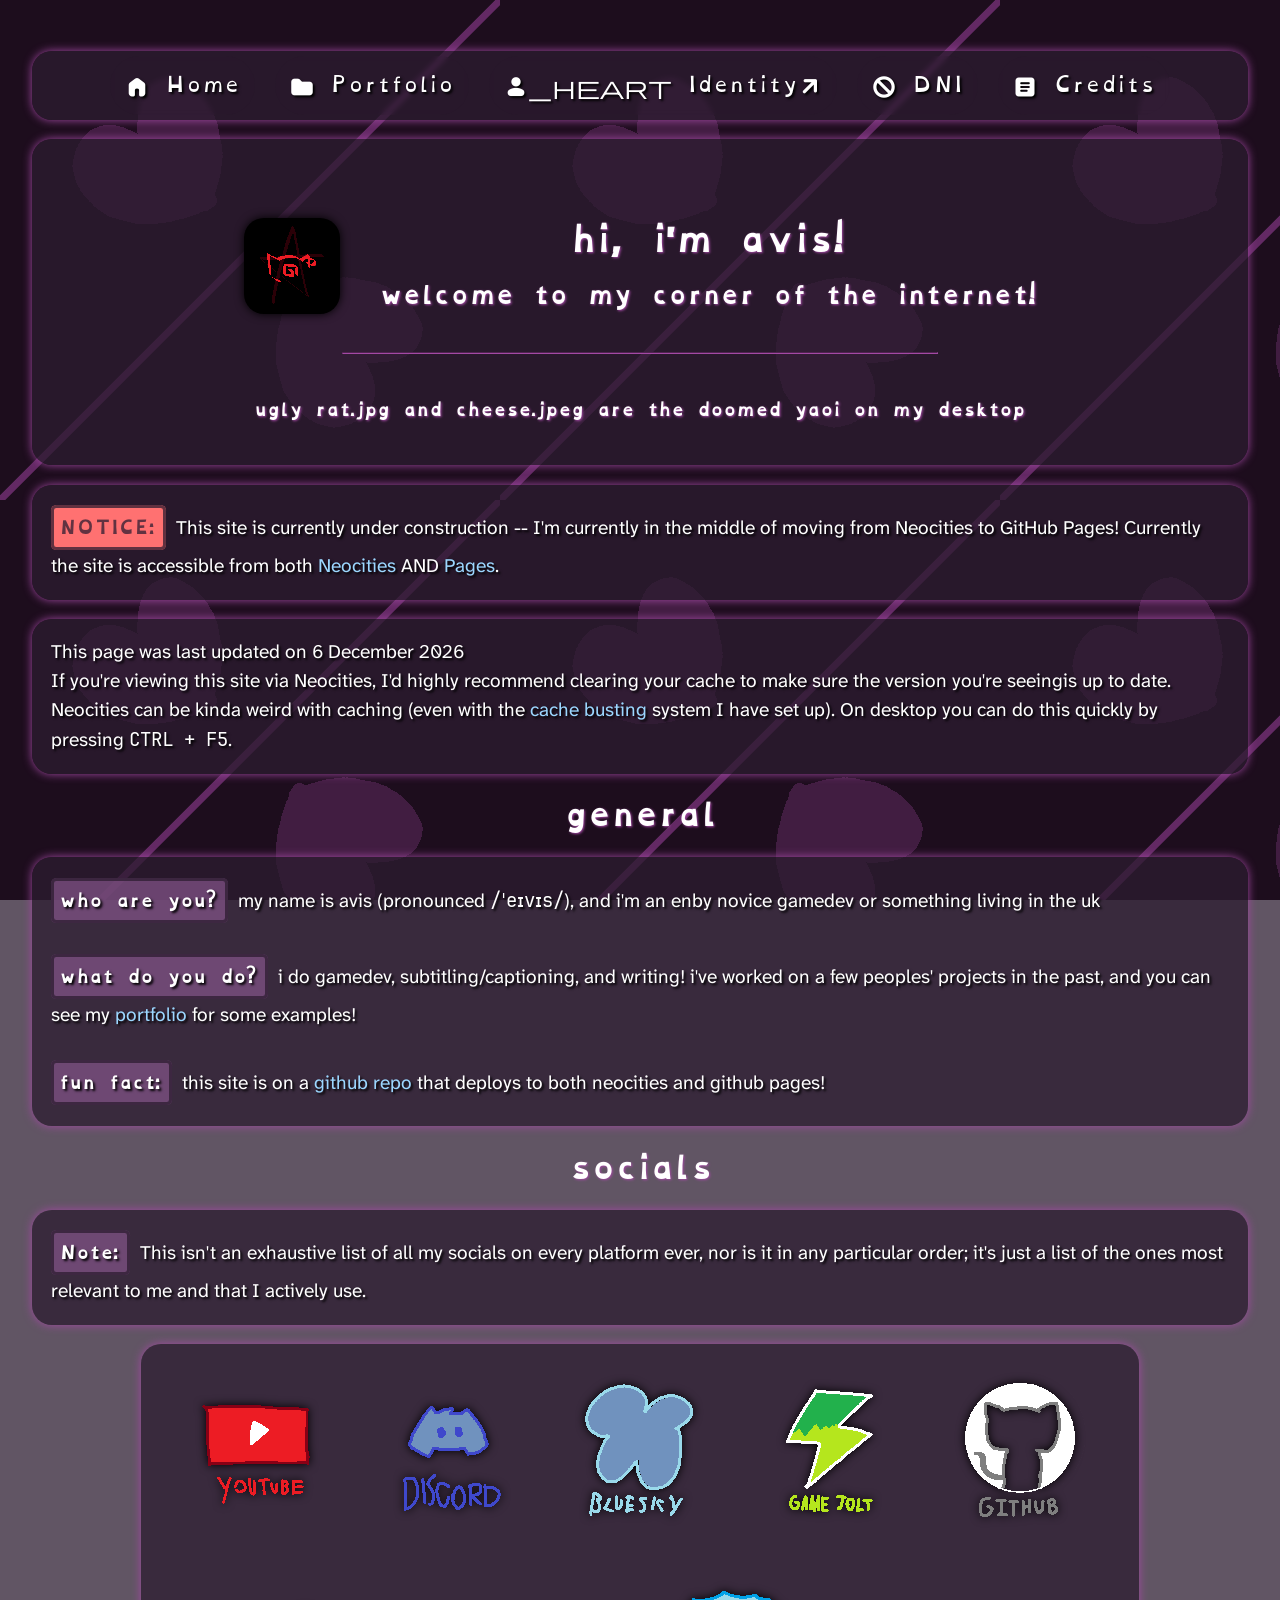
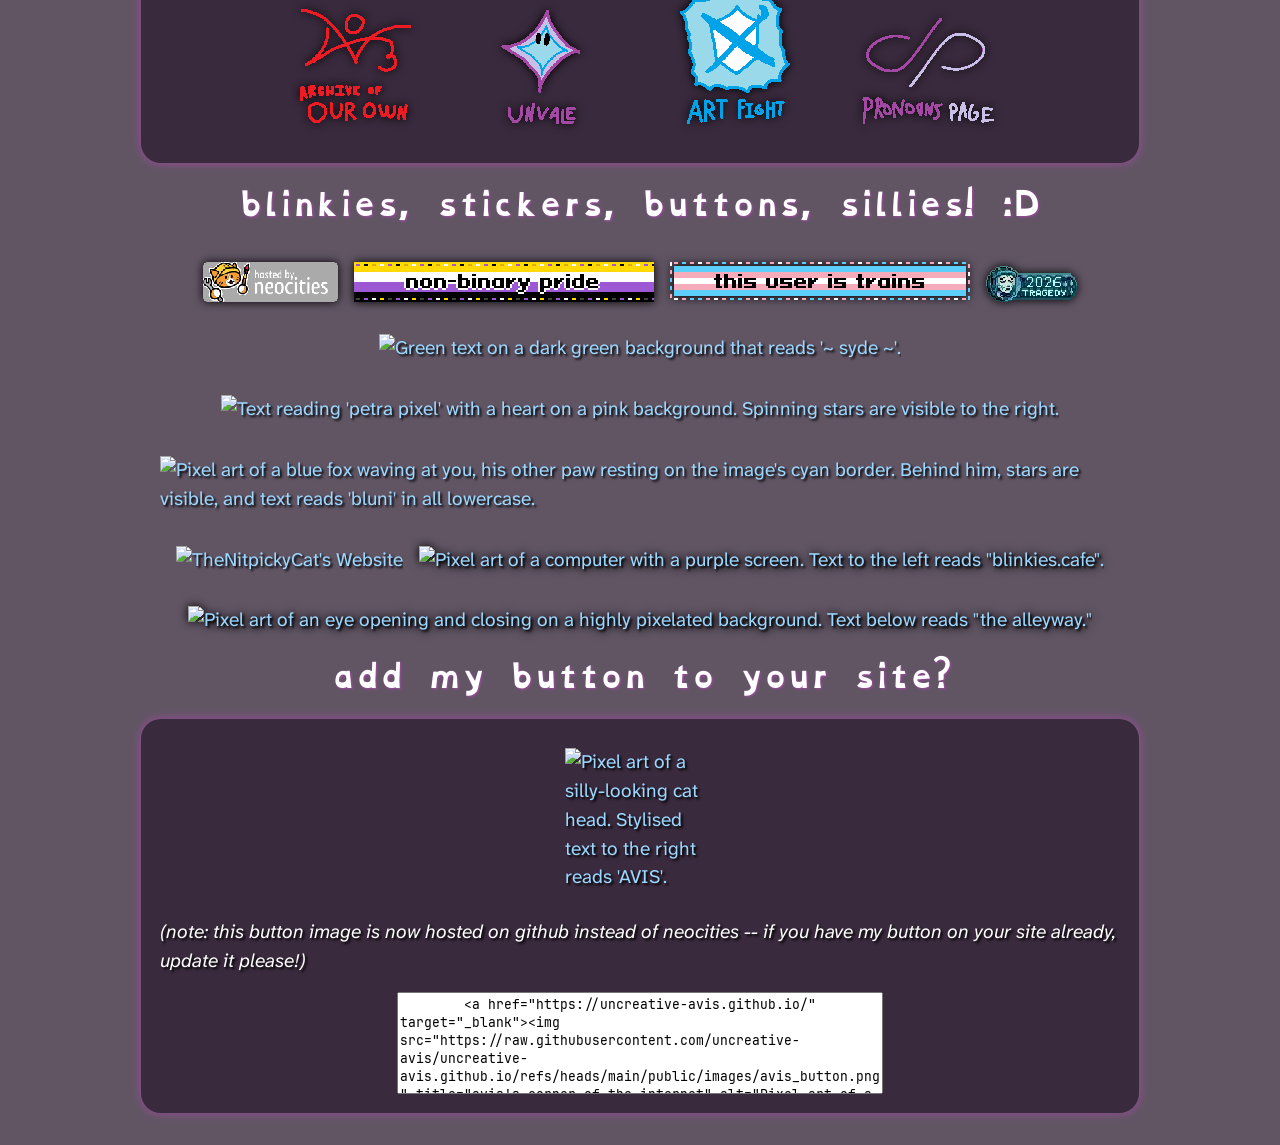
==== commit 171465fd: "Remove Fixations link from non-JS nav list" ====
--- a/public/index.html
+++ b/public/index.html
@@ -49,13 +49,6 @@
                 🏠 Home
               </a>
             </li>
-            <!--
-            <li>
-              <a href="hyperfixations.html">
-                ⭐ Fixations
-              </a>
-            </li>
-            -->
             <li>
               <a href="portfolio.html">
                 📁 Portfolio
--- a/public/css/style.css
+++ b/public/css/style.css
@@ -178,6 +178,10 @@
   corner-shape: notch;
   color: var(--container-bg);
   text-shadow: none;
+}
+
+.small-text {
+  font-size: 0.8rem;
 }
 
 a {
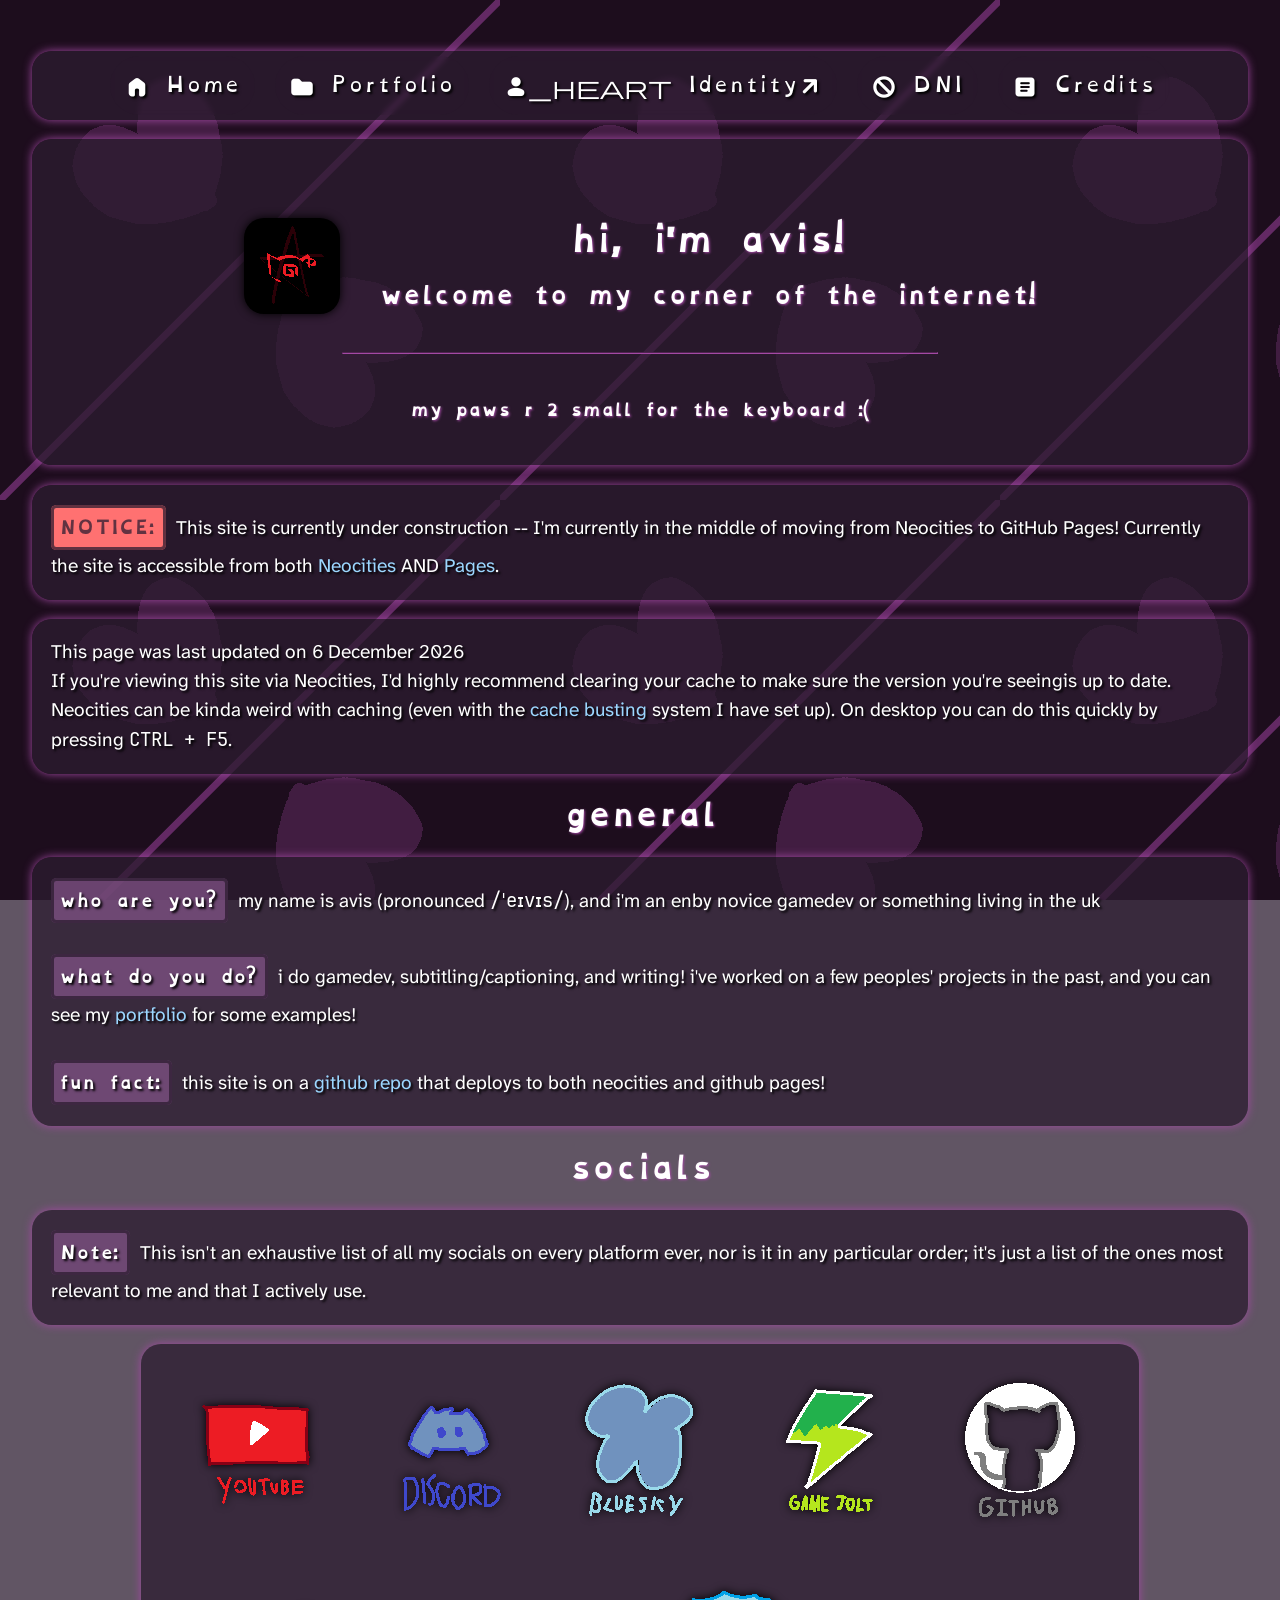
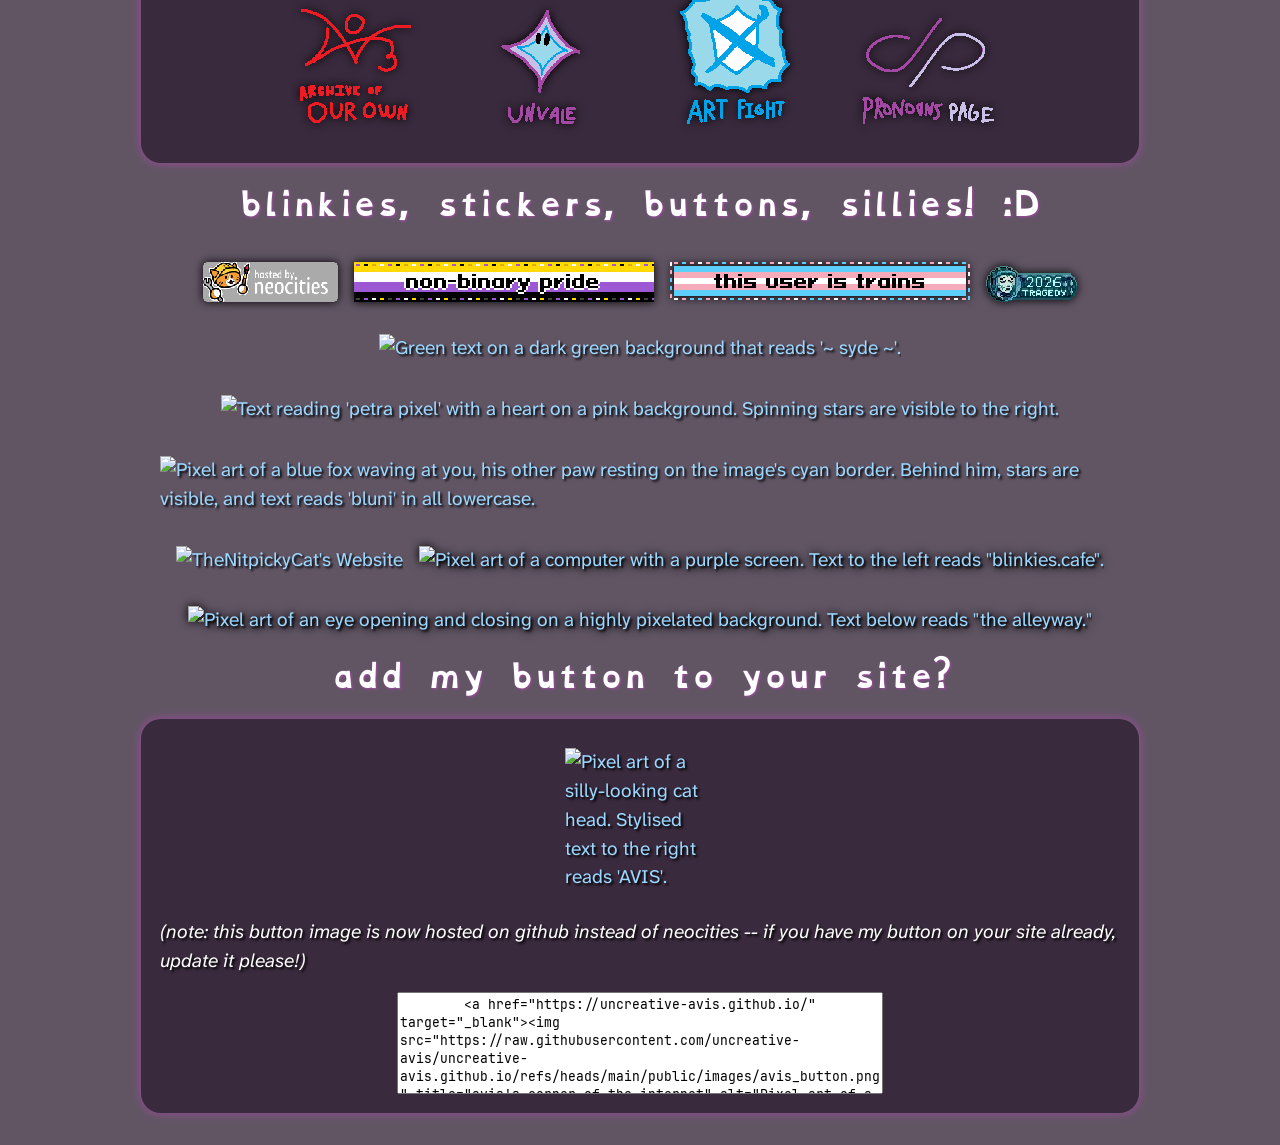
==== commit 8692877f: "Fix incorrect "this user is trains" alt text" ====
--- a/public/index.html
+++ b/public/index.html
@@ -162,7 +162,7 @@
       alt="A non-binary flag with blinking lights on the top and bottom. Text in the middle reads 'non-binary pride'.">
       
       <img class="drop-shadow" src="images/blinkie_trans.gif"
-      alt="A trans flag with blinking lights on the top and bottom. Text in the middle reads 'this user is trains'.">
+      alt="A trans flag with blinking lights on all sides. Text in the middle reads 'this user is trains'.">
 
       <img class="drop-shadow" src="images/artfight_2026_tragedy.webp" title="Art Fight 2026 - Team Tragedy"
       alt="Art Fight Pixel blinkie. A crying face with long hair to the left, and the text '2026 Tragedy' to the right. The background has raining clouds and the whole image is in various blues.">
--- a/public/css/style.css
+++ b/public/css/style.css
@@ -6,8 +6,7 @@
 
 @font-face {
   font-family: OpenDyslexic;
-  src: url('../fonts/OpenDyslexic-Regular.woff2') format('woff2'),
-        url('../fonts/OpenDyslexic-Regular.woff') format('woff');
+  src: url('../fonts/OpenDyslexic-Regular.woff2') format('woff2');
 }
 
 @font-face {
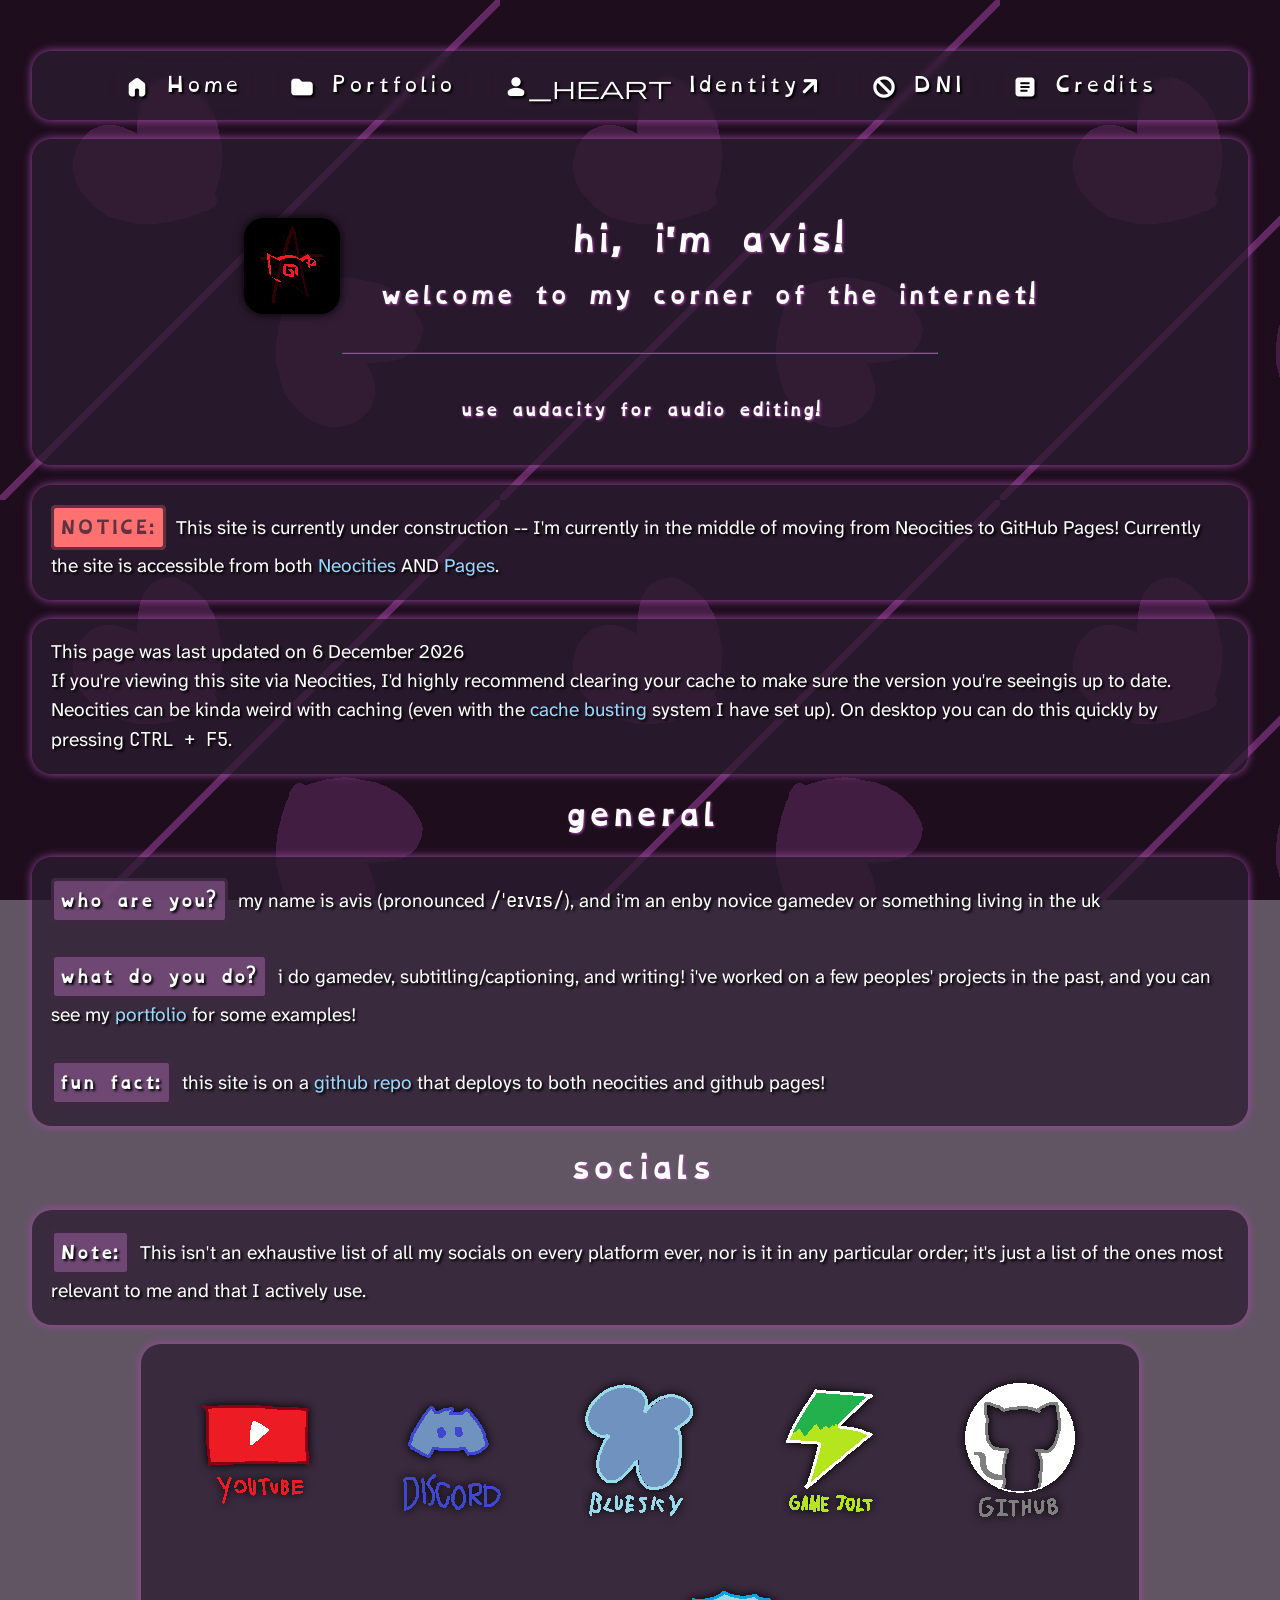
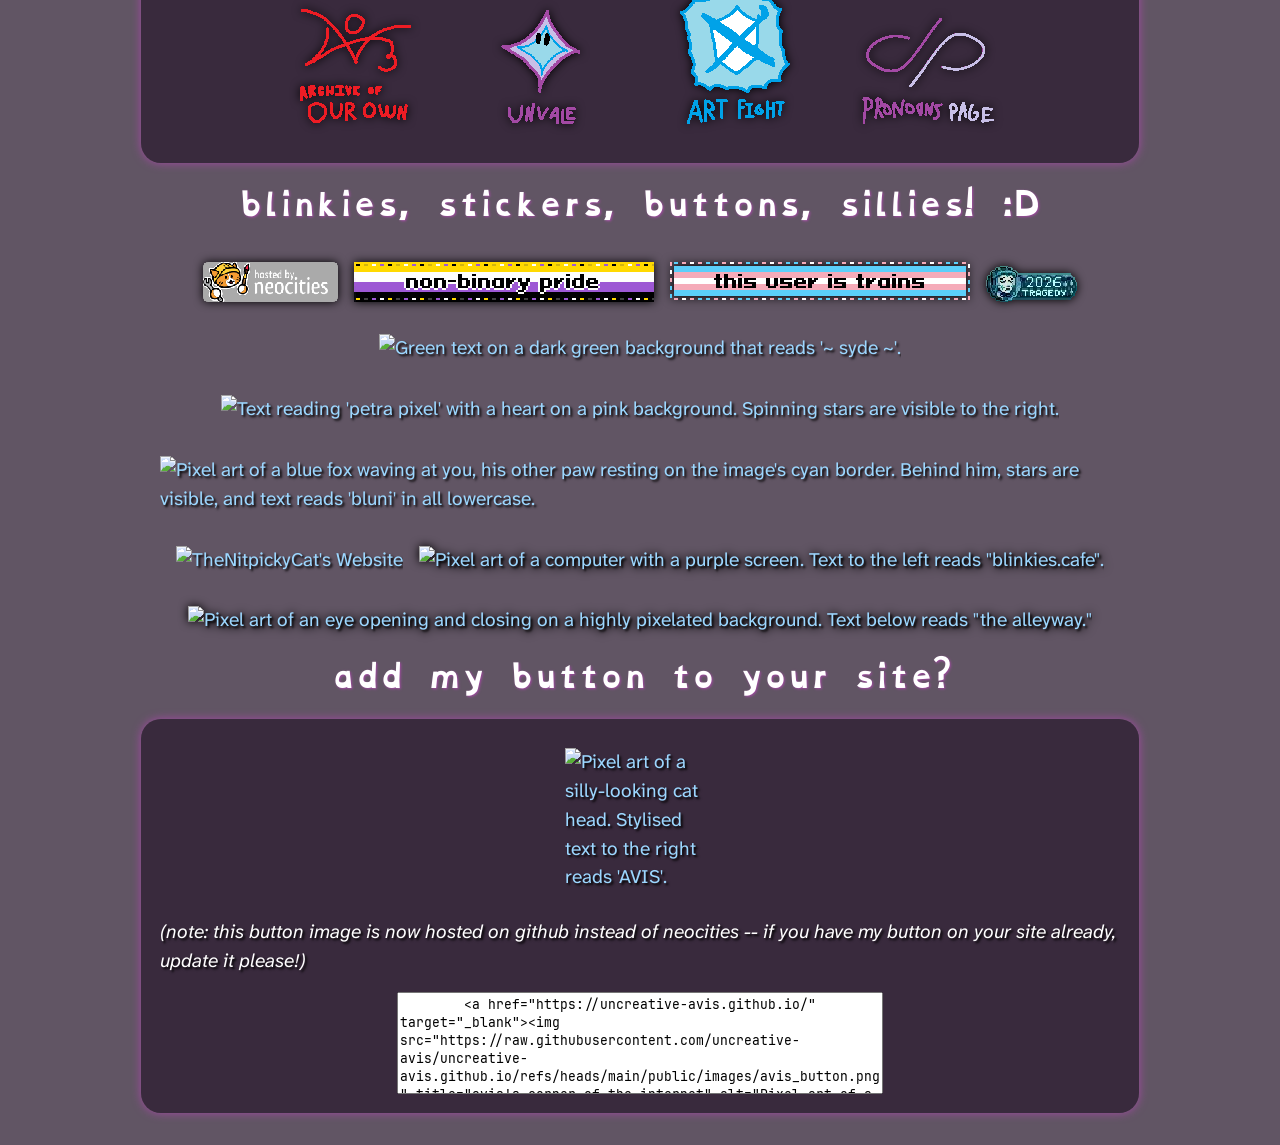
==== commit 79cd4777: "Move badges & blinkies to new folder" ====
--- a/public/index.html
+++ b/public/index.html
@@ -155,16 +155,15 @@
 
     <h2 id="blinkies-header">blinkies, stickers, buttons, sillies! :D</h2>
     <div class="blinkies medium">
-      <img class="drop-shadow" src="images/neocities.png"
+      <img class="drop-shadow" src="images/badges_n_blinkies/neocities.png"
       alt="An image of a cat holding a wrench & paintbrush, wearing a construction hat. Text next to them reads 'hosted by neocities'.">
-      
-      <img class="drop-shadow" src="images/blinkie_enby.gif"
+      <img class="drop-shadow" src="images/badges_n_blinkies/blinkie_enby.gif"
       alt="A non-binary flag with blinking lights on the top and bottom. Text in the middle reads 'non-binary pride'.">
       
-      <img class="drop-shadow" src="images/blinkie_trans.gif"
+      <img class="drop-shadow" src="images/badges_n_blinkies/blinkie_trans.gif"
       alt="A trans flag with blinking lights on all sides. Text in the middle reads 'this user is trains'.">
 
-      <img class="drop-shadow" src="images/artfight_2026_tragedy.webp" title="Art Fight 2026 - Team Tragedy"
+      <img class="drop-shadow" src="images/badges_n_blinkies/artfight_2026_tragedy.webp" title="Art Fight 2026 - Team Tragedy"
       alt="Art Fight Pixel blinkie. A crying face with long hair to the left, and the text '2026 Tragedy' to the right. The background has raining clouds and the whole image is in various blues.">
     
       <a href="https://cipherswag.neocities.org" target="_blank">
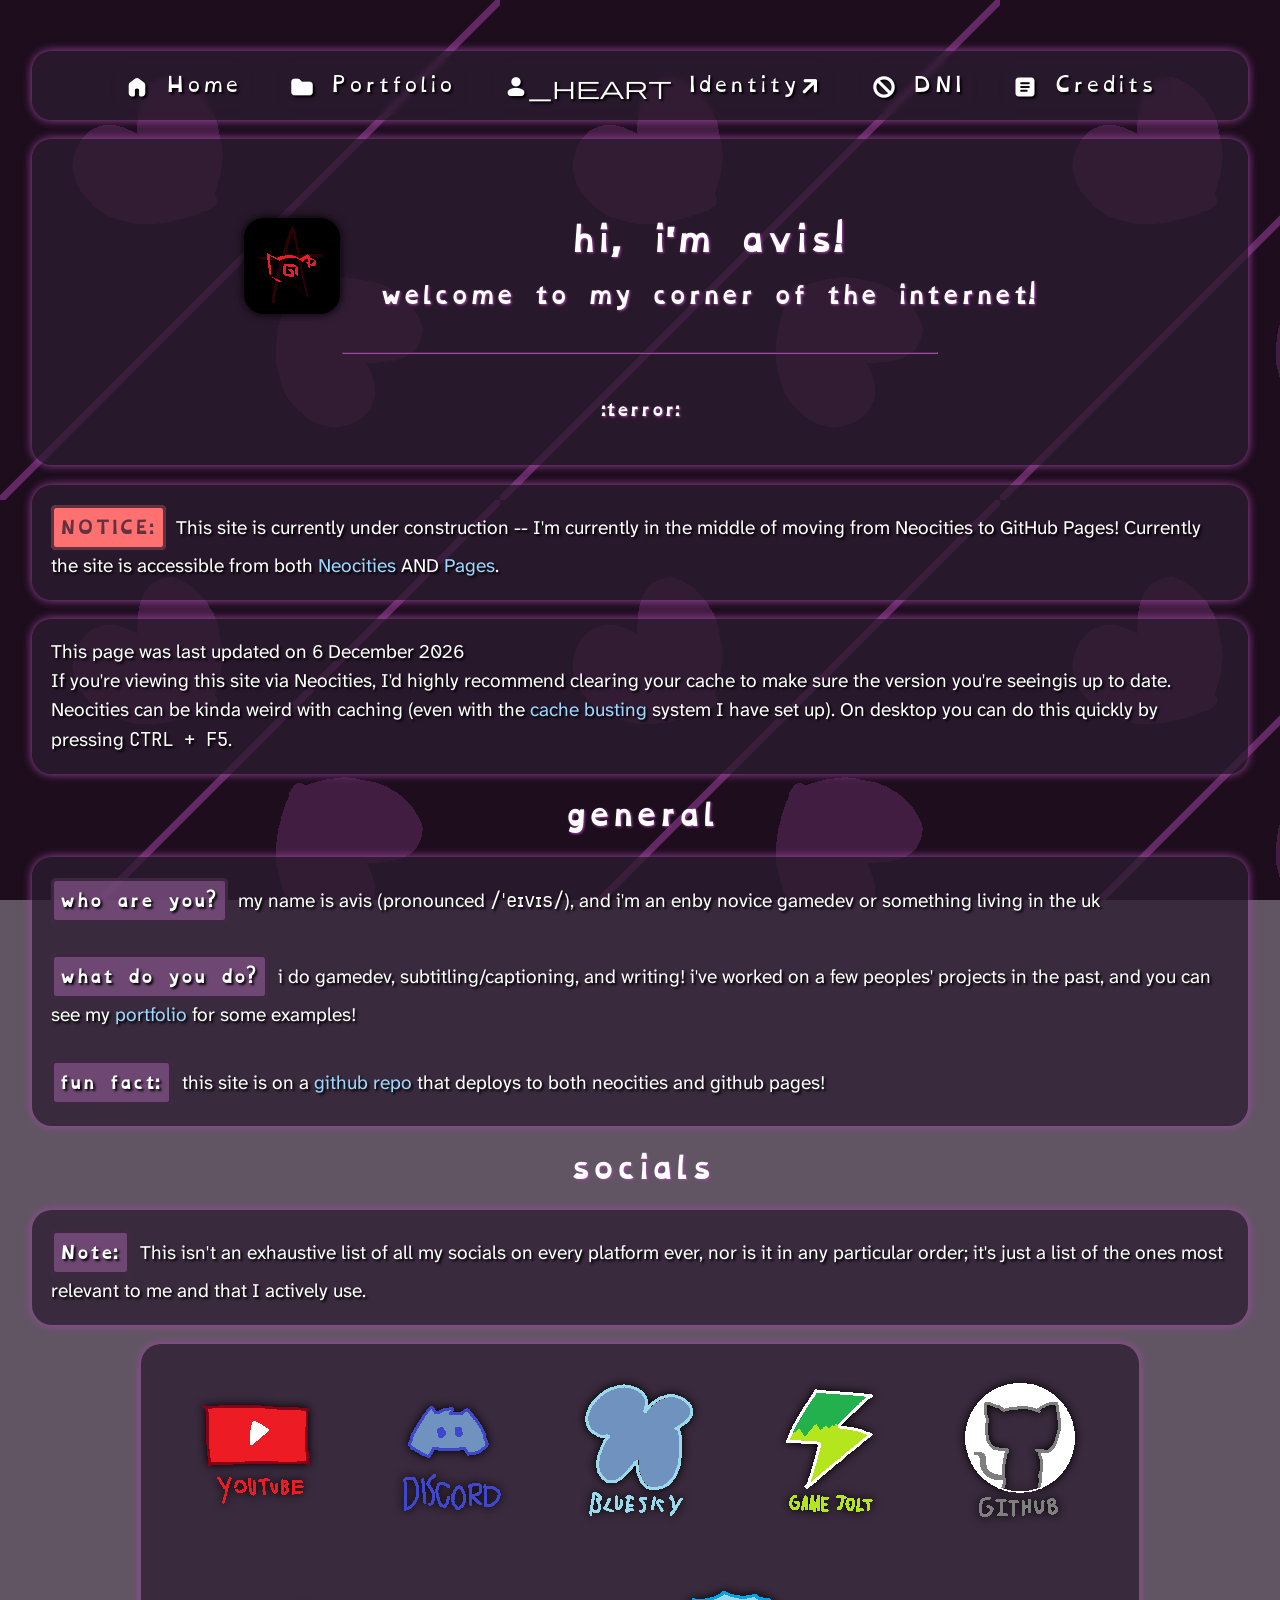
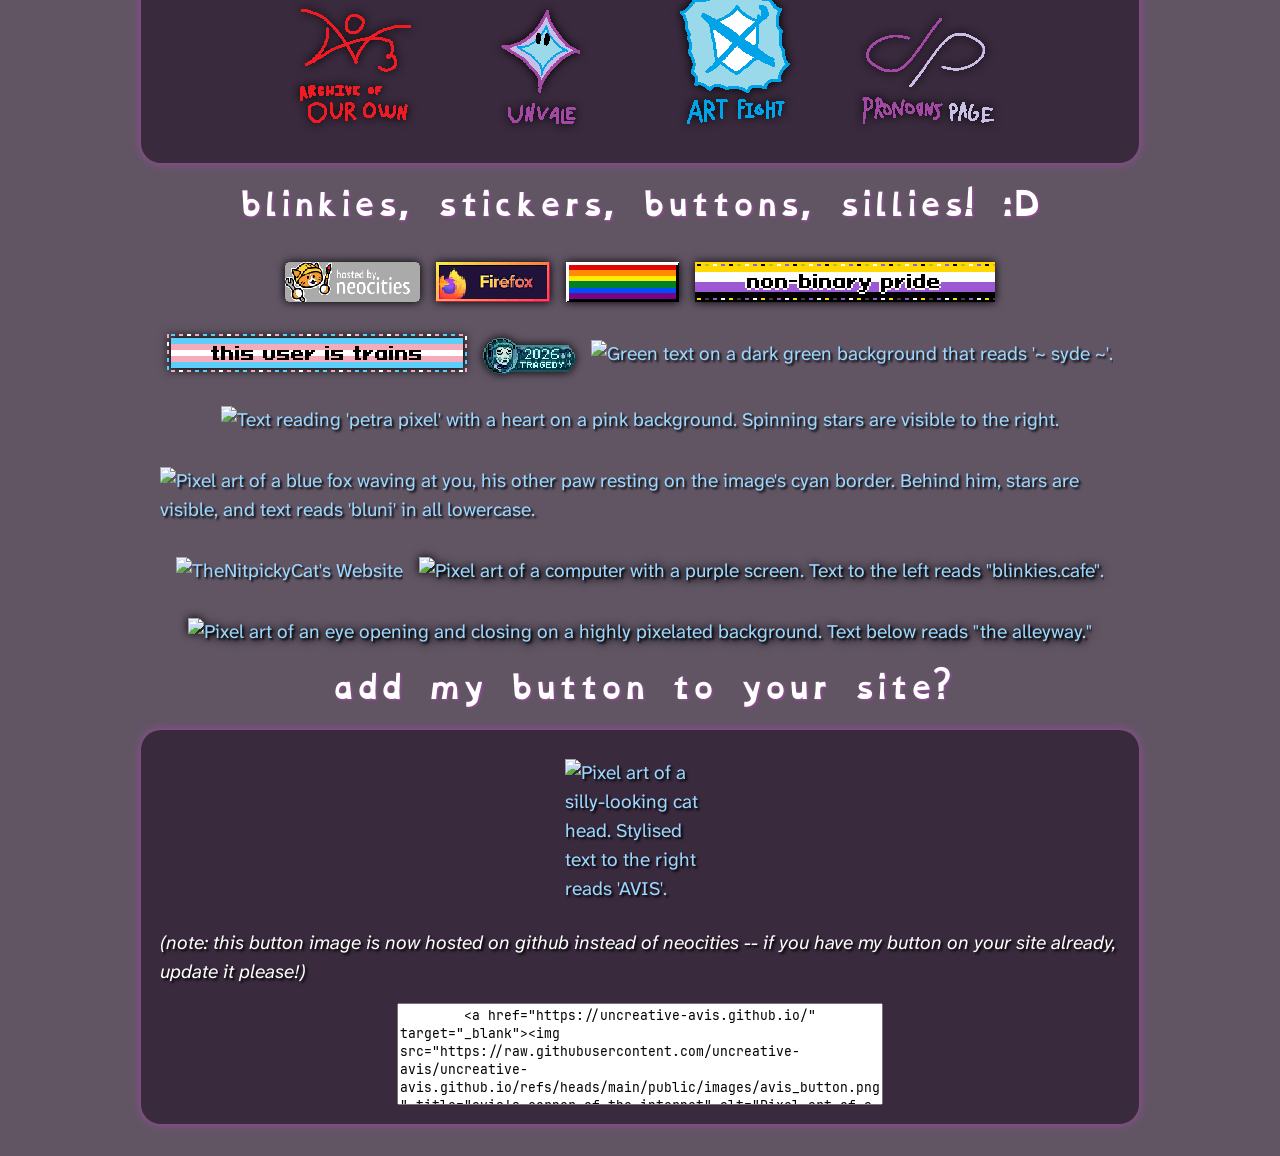
==== commit 1f16daf4: "Add "tested on Firefox" and rainbow badges" ====
--- a/public/index.html
+++ b/public/index.html
@@ -157,6 +157,13 @@
     <div class="blinkies medium">
       <img class="drop-shadow" src="images/badges_n_blinkies/neocities.png"
       alt="An image of a cat holding a wrench & paintbrush, wearing a construction hat. Text next to them reads 'hosted by neocities'.">
+
+      <img class="drop-shadow" src="images/badges_n_blinkies/tested_on_firefox.gif"
+      alt="GIF of the Firefox logo -- an abstract fox with long, fire-like tail warpped around a purple orb -- next to orange text on a dark background with an orange border. The text alternates between 'tested on' and 'Firefox'.">
+
+      <img class="drop-shadow" src="images/badges_n_blinkies/rainbow.gif"
+      alt="A static GIF of the rainbow pride flag with a half-black-half-white border.">
+
       <img class="drop-shadow" src="images/badges_n_blinkies/blinkie_enby.gif"
       alt="A non-binary flag with blinking lights on the top and bottom. Text in the middle reads 'non-binary pride'.">
       
@@ -165,7 +172,7 @@
 
       <img class="drop-shadow" src="images/badges_n_blinkies/artfight_2026_tragedy.webp" title="Art Fight 2026 - Team Tragedy"
       alt="Art Fight Pixel blinkie. A crying face with long hair to the left, and the text '2026 Tragedy' to the right. The background has raining clouds and the whole image is in various blues.">
-    
+
       <a href="https://cipherswag.neocities.org" target="_blank">
         <img src="https://cipherswag.neocities.org/gfx/button.png" title="cipherswag" alt="Green text on a dark green background that reads '~ syde ~'.">
       </a>
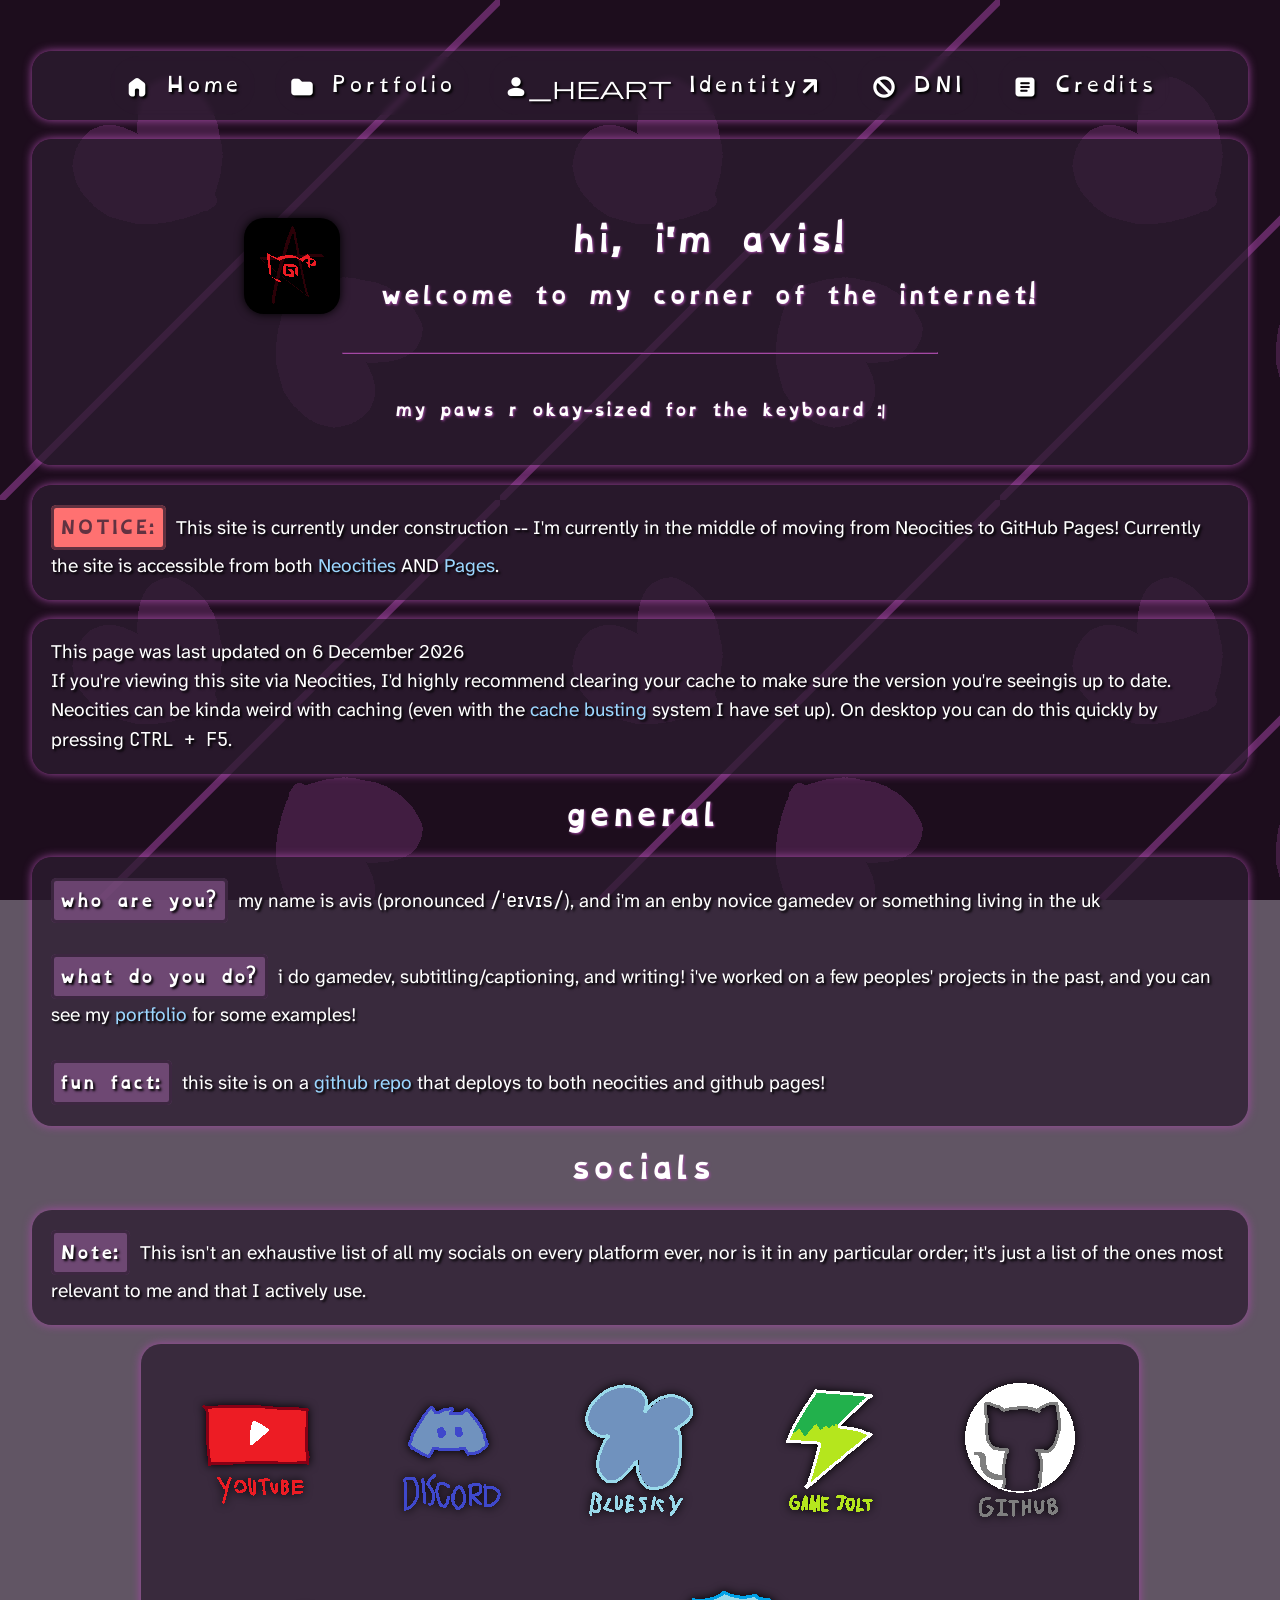
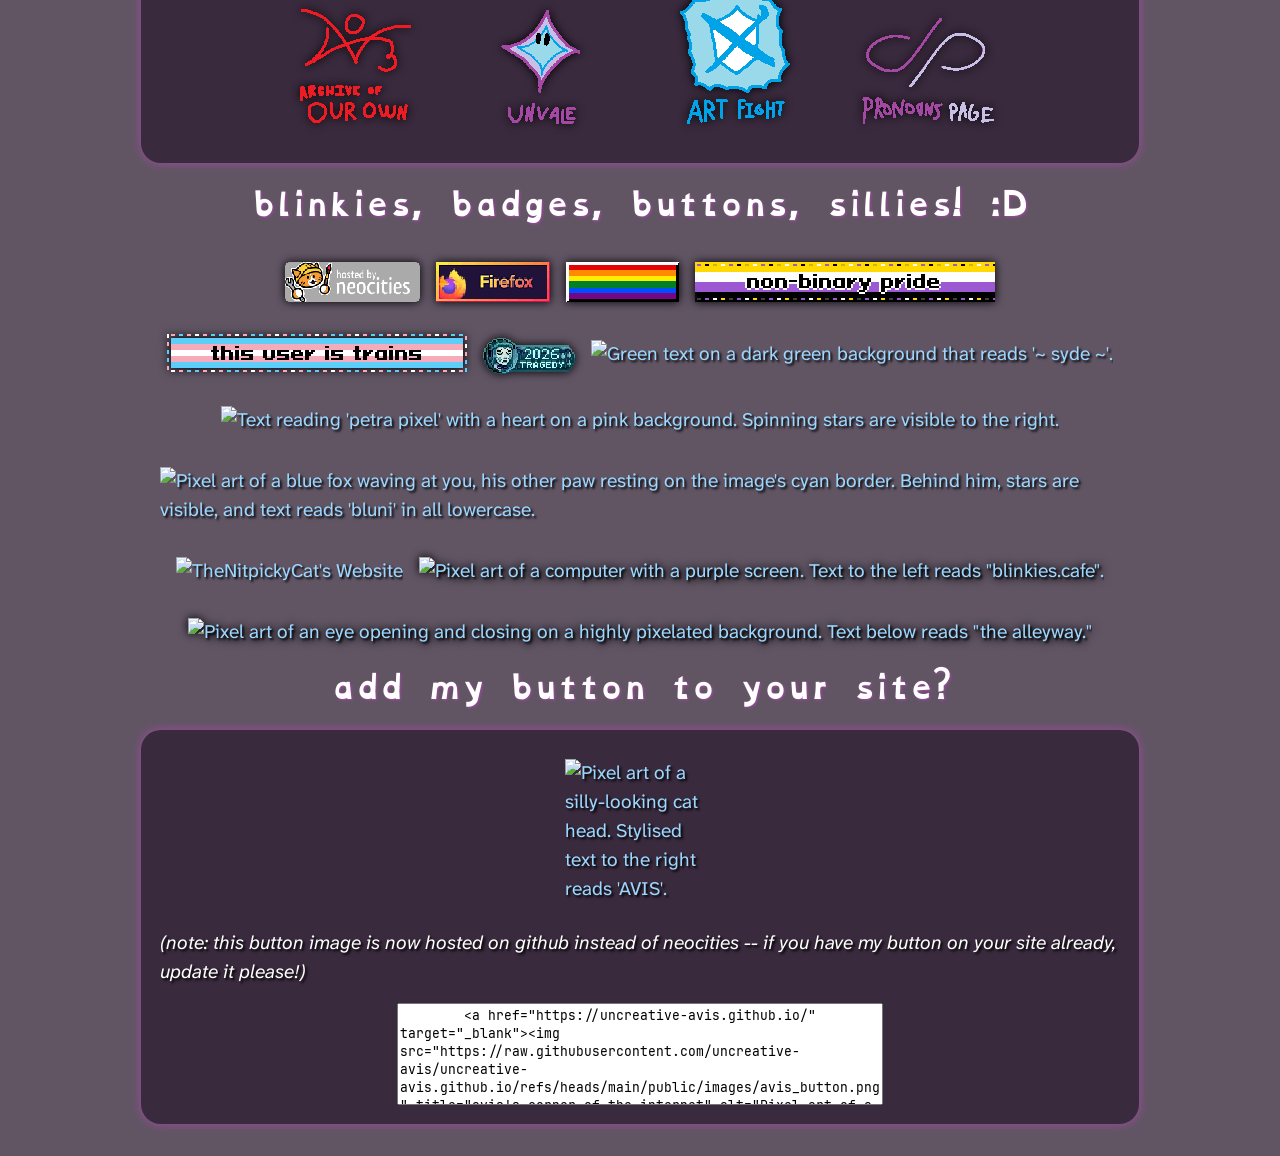
==== commit be2f0c29: "Change blinkies section name a bit" ====
--- a/public/index.html
+++ b/public/index.html
@@ -153,7 +153,7 @@
       </div>
     </main>
 
-    <h2 id="blinkies-header">blinkies, stickers, buttons, sillies! :D</h2>
+    <h2 id="blinkies-header">blinkies, badges, buttons, sillies! :D</h2>
     <div class="blinkies medium">
       <img class="drop-shadow" src="images/badges_n_blinkies/neocities.png"
       alt="An image of a cat holding a wrench & paintbrush, wearing a construction hat. Text next to them reads 'hosted by neocities'.">
